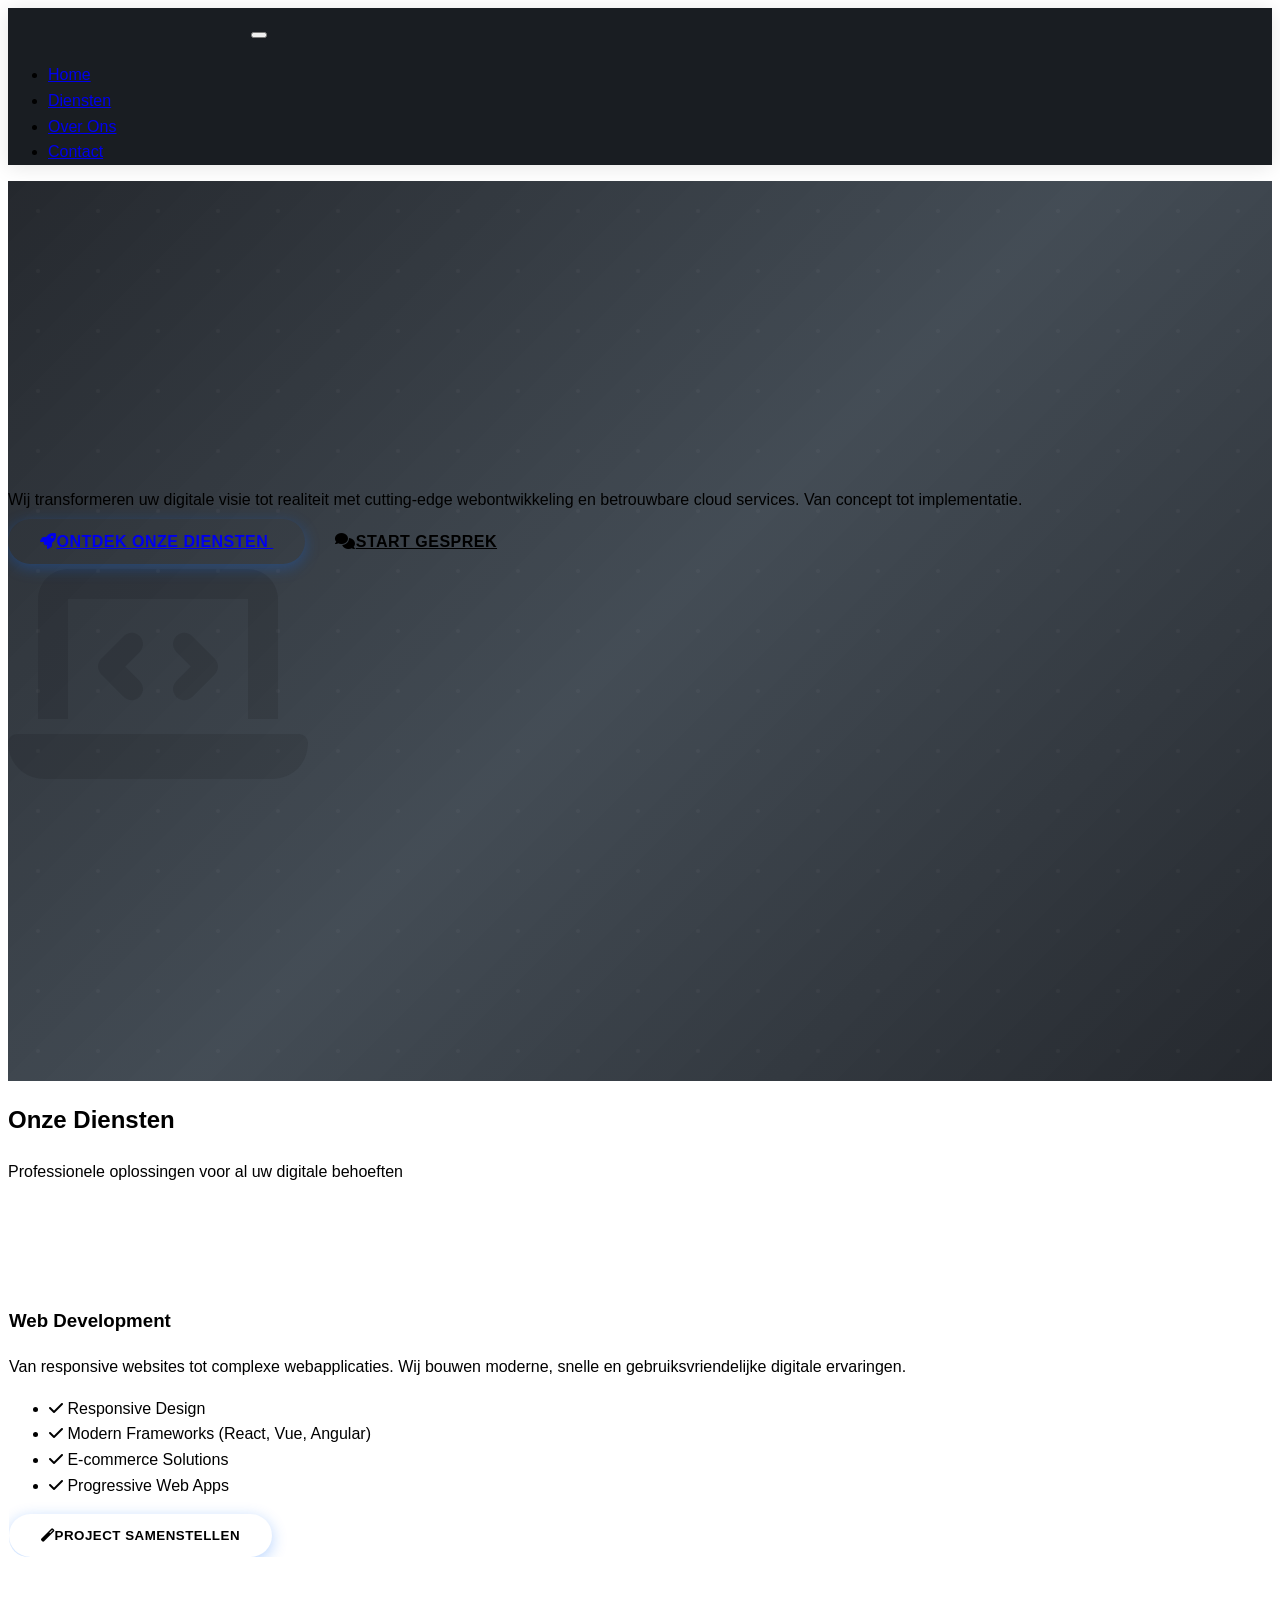
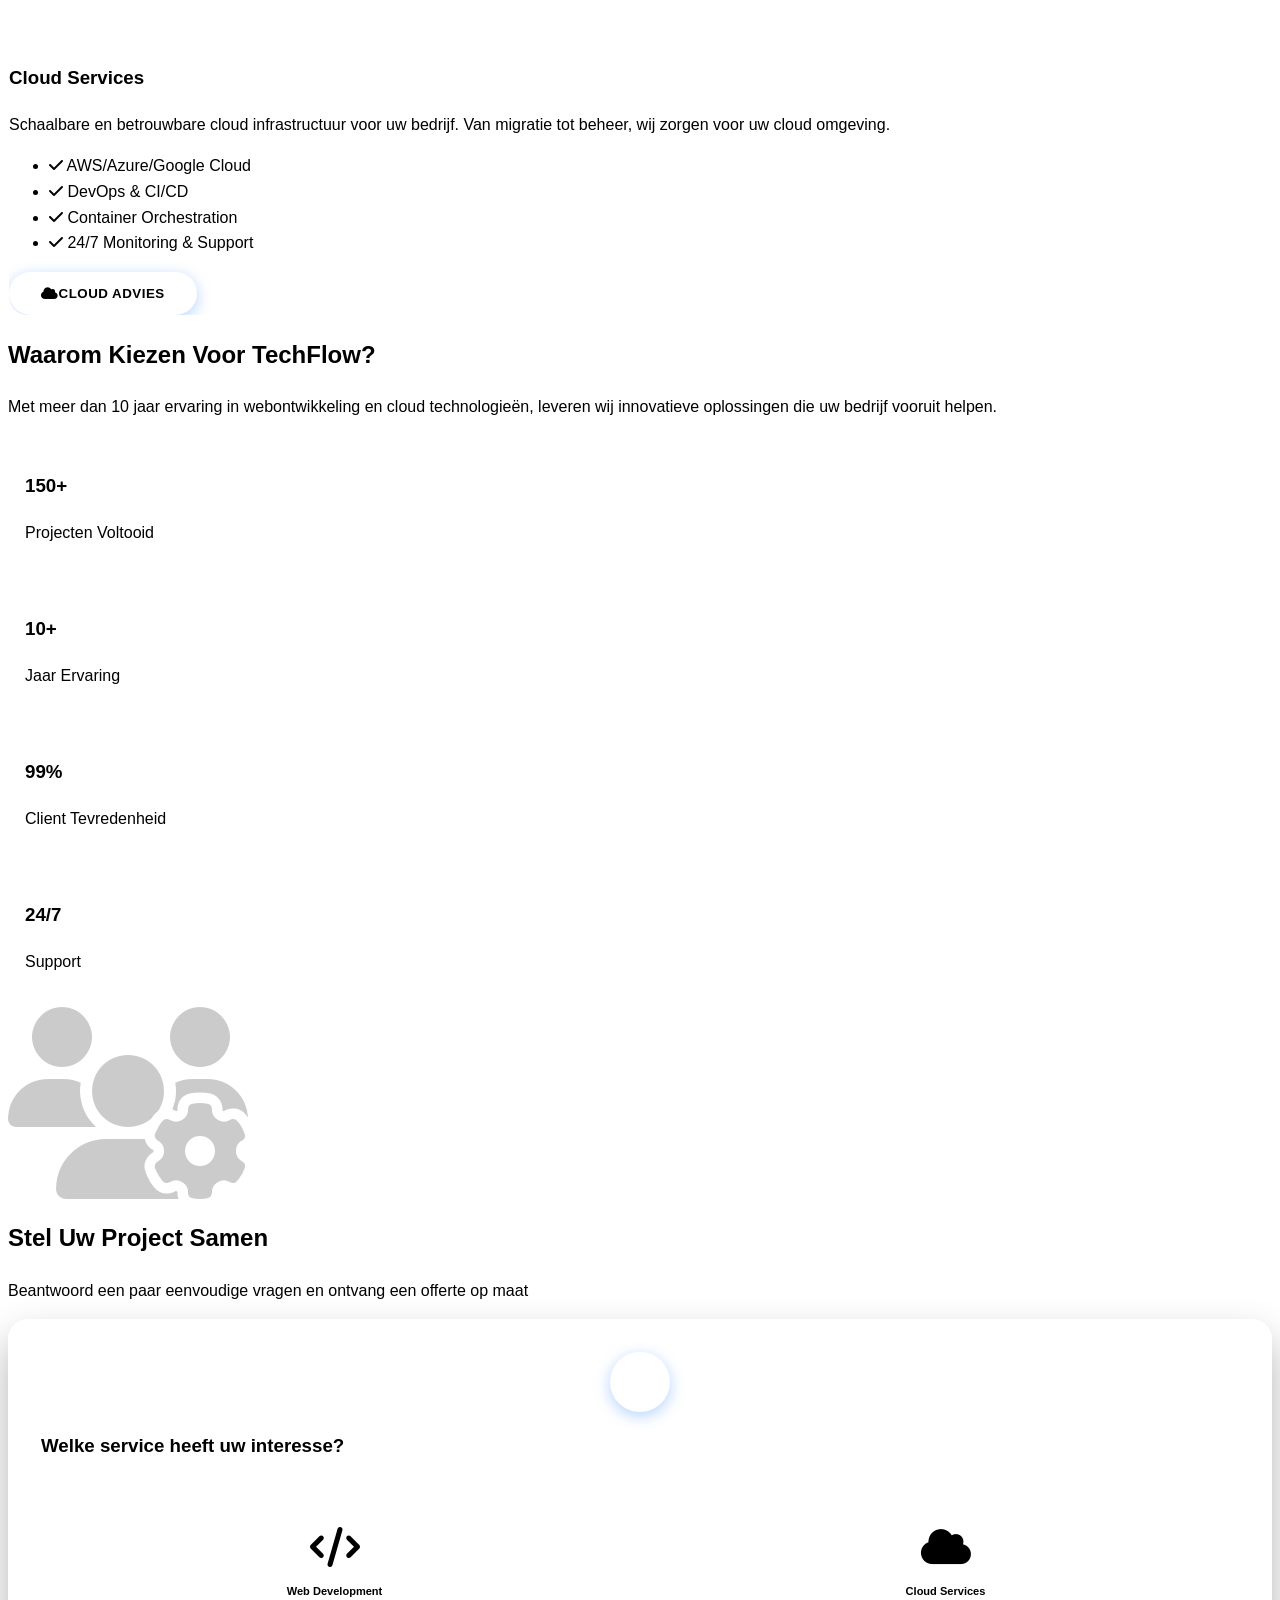
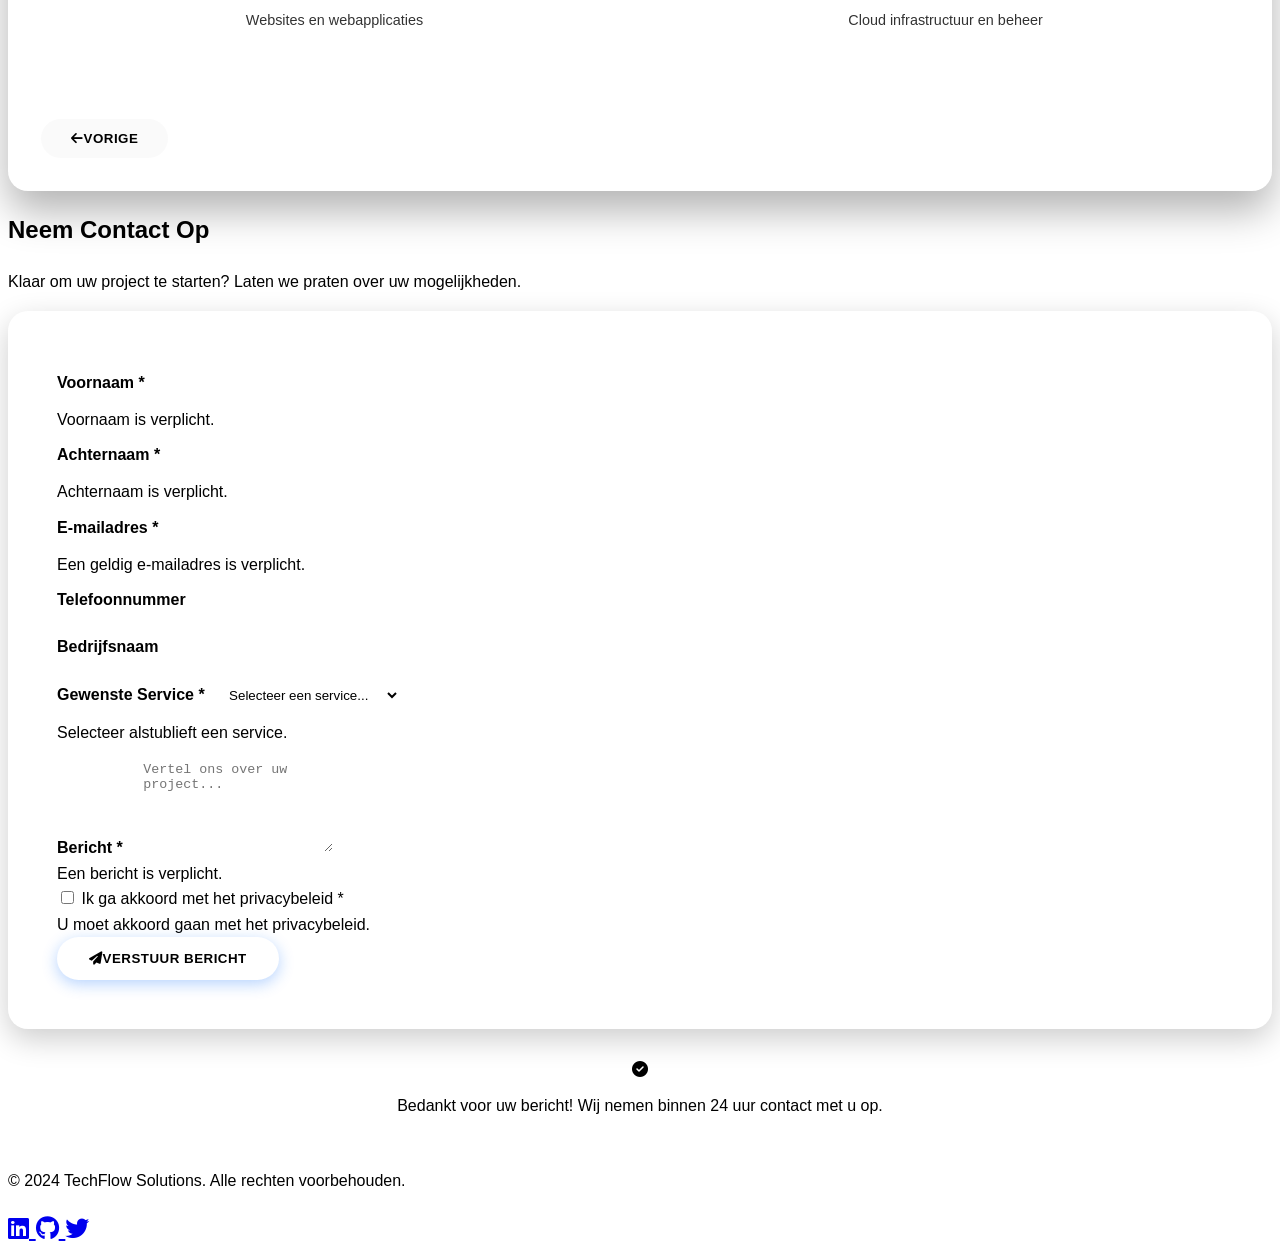
==== index.html @ e16f9f84 "Update project builder to use native tooltips and adjust layout Replace custom JavaScript tooltips w" ====
<!DOCTYPE html>
<html lang="nl" data-bs-theme="dark">
<head>
    <meta charset="UTF-8">
    <meta name="viewport" content="width=device-width, initial-scale=1.0">
    <title>TechFlow Solutions - Web Development & Cloud Services</title>
    
    <!-- Bootstrap CSS with Replit dark theme -->
    <link href="https://cdn.replit.com/agent/bootstrap-agent-dark-theme.min.css" rel="stylesheet">
    
    <!-- Font Awesome for icons -->
    <link rel="stylesheet" href="https://cdnjs.cloudflare.com/ajax/libs/font-awesome/6.4.0/css/all.min.css">
    
    <!-- Custom CSS -->
    <link rel="stylesheet" href="style.css">
</head>
<body>
    <!-- Navigation Header -->
    <nav class="navbar navbar-expand-lg navbar-dark fixed-top">
        <div class="container">
            <a class="navbar-brand fw-bold" href="#home">
                <i class="fas fa-code me-2"></i>TechFlow Solutions
            </a>
            
            <!-- Mobile menu toggle -->
            <button class="navbar-toggler" type="button" data-bs-toggle="collapse" data-bs-target="#navbarNav">
                <span class="navbar-toggler-icon"></span>
            </button>
            
            <!-- Navigation menu -->
            <div class="collapse navbar-collapse" id="navbarNav">
                <ul class="navbar-nav ms-auto">
                    <li class="nav-item">
                        <a class="nav-link" href="#home">Home</a>
                    </li>
                    <li class="nav-item">
                        <a class="nav-link" href="#services">Diensten</a>
                    </li>
                    <li class="nav-item">
                        <a class="nav-link" href="#about">Over Ons</a>
                    </li>
                    <li class="nav-item">
                        <a class="nav-link" href="#contact">Contact</a>
                    </li>
                </ul>
            </div>
        </div>
    </nav>

    <!-- Hero Section -->
    <section id="home" class="hero-section">
        <div class="container">
            <div class="row align-items-center min-vh-100">
                <div class="col-lg-6">
                    <div class="hero-content">
                        <h1 class="display-4 fw-bold mb-4">
                            Moderne Web Development & Cloud Solutions
                        </h1>
                        <p class="lead mb-4">
                            Wij transformeren uw digitale visie tot realiteit met cutting-edge webontwikkeling 
                            en betrouwbare cloud services. Van concept tot implementatie.
                        </p>
                        <div class="d-flex flex-wrap gap-3">
                            <a href="#services" class="btn btn-primary btn-lg smooth-scroll">
                                <i class="fas fa-rocket me-2"></i>Ontdek Onze Diensten
                            </a>
                            <a href="#contact" class="btn btn-outline-secondary btn-lg smooth-scroll">
                                <i class="fas fa-comments me-2"></i>Start Gesprek
                            </a>
                        </div>
                    </div>
                </div>
                <div class="col-lg-6">
                    <div class="hero-graphic text-center">
                        <i class="fas fa-laptop-code hero-icon"></i>
                    </div>
                </div>
            </div>
        </div>
    </section>

    <!-- Services Section -->
    <section id="services" class="py-5">
        <div class="container">
            <div class="row">
                <div class="col-12 text-center mb-5">
                    <h2 class="display-5 fw-bold mb-3">Onze Diensten</h2>
                    <p class="lead text-muted">
                        Professionele oplossingen voor al uw digitale behoeften
                    </p>
                </div>
            </div>
            
            <div class="row g-4">
                <!-- Web Development Service -->
                <div class="col-lg-6">
                    <div class="service-card h-100">
                        <div class="card-body p-4">
                            <div class="service-icon mb-3">
                                <i class="fas fa-code"></i>
                            </div>
                            <h3 class="h4 mb-3">Web Development</h3>
                            <p class="text-muted mb-4">
                                Van responsive websites tot complexe webapplicaties. Wij bouwen moderne, 
                                snelle en gebruiksvriendelijke digitale ervaringen.
                            </p>
                            <ul class="list-unstyled mb-4">
                                <li class="mb-2">
                                    <i class="fas fa-check text-success me-2"></i>
                                    Responsive Design
                                </li>
                                <li class="mb-2">
                                    <i class="fas fa-check text-success me-2"></i>
                                    Modern Frameworks (React, Vue, Angular)
                                </li>
                                <li class="mb-2">
                                    <i class="fas fa-check text-success me-2"></i>
                                    E-commerce Solutions
                                </li>
                                <li class="mb-2">
                                    <i class="fas fa-check text-success me-2"></i>
                                    Progressive Web Apps
                                </li>
                            </ul>
                            <div class="text-center">
                                <button type="button" class="btn btn-primary" id="startProjectBuilder">
                                    <i class="fas fa-magic me-2"></i>Project Samenstellen
                                </button>
                            </div>
                        </div>
                    </div>
                </div>

                <!-- Cloud Services -->
                <div class="col-lg-6">
                    <div class="service-card h-100">
                        <div class="card-body p-4">
                            <div class="service-icon mb-3">
                                <i class="fas fa-cloud"></i>
                            </div>
                            <h3 class="h4 mb-3">Cloud Services</h3>
                            <p class="text-muted mb-4">
                                Schaalbare en betrouwbare cloud infrastructuur voor uw bedrijf. 
                                Van migratie tot beheer, wij zorgen voor uw cloud omgeving.
                            </p>
                            <ul class="list-unstyled mb-4">
                                <li class="mb-2">
                                    <i class="fas fa-check text-success me-2"></i>
                                    AWS/Azure/Google Cloud
                                </li>
                                <li class="mb-2">
                                    <i class="fas fa-check text-success me-2"></i>
                                    DevOps & CI/CD
                                </li>
                                <li class="mb-2">
                                    <i class="fas fa-check text-success me-2"></i>
                                    Container Orchestration
                                </li>
                                <li class="mb-2">
                                    <i class="fas fa-check text-success me-2"></i>
                                    24/7 Monitoring & Support
                                </li>
                            </ul>
                            <div class="text-center">
                                <button type="button" class="btn btn-primary" id="startCloudBuilder">
                                    <i class="fas fa-cloud me-2"></i>Cloud Advies
                                </button>
                            </div>
                        </div>
                    </div>
                </div>
            </div>
        </div>
    </section>

    <!-- About Section -->
    <section id="about" class="py-5 bg-dark">
        <div class="container">
            <div class="row align-items-center">
                <div class="col-lg-6">
                    <h2 class="display-6 fw-bold mb-4">Waarom Kiezen Voor TechFlow?</h2>
                    <p class="lead mb-4">
                        Met meer dan 10 jaar ervaring in webontwikkeling en cloud technologieën, 
                        leveren wij innovatieve oplossingen die uw bedrijf vooruit helpen.
                    </p>
                    <div class="row g-3">
                        <div class="col-6">
                            <div class="stat-item text-center">
                                <h3 class="display-6 fw-bold text-primary">150+</h3>
                                <p class="text-muted">Projecten Voltooid</p>
                            </div>
                        </div>
                        <div class="col-6">
                            <div class="stat-item text-center">
                                <h3 class="display-6 fw-bold text-primary">10+</h3>
                                <p class="text-muted">Jaar Ervaring</p>
                            </div>
                        </div>
                        <div class="col-6">
                            <div class="stat-item text-center">
                                <h3 class="display-6 fw-bold text-primary">99%</h3>
                                <p class="text-muted">Client Tevredenheid</p>
                            </div>
                        </div>
                        <div class="col-6">
                            <div class="stat-item text-center">
                                <h3 class="display-6 fw-bold text-primary">24/7</h3>
                                <p class="text-muted">Support</p>
                            </div>
                        </div>
                    </div>
                </div>
                <div class="col-lg-6">
                    <div class="about-graphic text-center">
                        <i class="fas fa-users-cog about-icon"></i>
                    </div>
                </div>
            </div>
        </div>
    </section>

    <!-- Project Builder Section -->
    <section id="project-builder" class="py-5 bg-dark">
        <div class="container">
            <div class="row">
                <div class="col-12 text-center mb-5">
                    <h2 class="display-5 fw-bold mb-3">Stel Uw Project Samen</h2>
                    <p class="lead text-muted">
                        Beantwoord een paar eenvoudige vragen en ontvang een offerte op maat
                    </p>
                </div>
            </div>
            
            <div class="row">
                <div class="col-lg-8 mx-auto">
                    <div id="projectBuilder" class="project-builder">
                        <!-- Step 0: Service Selection -->
                        <div class="builder-step active" id="step0">
                            <div class="step-header text-center mb-4">
                                <div class="step-number">1</div>
                                <h3 class="h4 mb-3">Welke service heeft uw interesse?</h3>
                            </div>
                            <div class="options-grid">
                                <button type="button" class="option-card" data-next="step1-webdev" data-value="web-development">
                                    <i class="fas fa-code"></i>
                                    <h5>Web Development</h5>
                                    <p>Websites en webapplicaties</p>
                                </button>
                                <button type="button" class="option-card" data-next="step1-cloud" data-value="cloud-services">
                                    <i class="fas fa-cloud"></i>
                                    <h5>Cloud Services</h5>
                                    <p>Cloud infrastructuur en beheer</p>
                                </button>
                            </div>
                        </div>

                        <!-- Step 1: Web Dev - Package Type -->
                        <div class="builder-step" id="step1-webdev">
                            <div class="step-header text-center mb-4">
                                <div class="step-number">2</div>
                                <h3 class="h4 mb-3">Wil je een compleet pakket of alleen losse diensten?</h3>
                            </div>
                            <div class="options-grid">
                                <button type="button" class="option-card" data-next="step2a-webdev" data-value="complete-package">
                                    <i class="fas fa-box-open"></i>
                                    <h5>Compleet pakket</h5>
                                    <p>Alles uit één hand</p>
                                </button>
                                <button type="button" class="option-card" data-next="step2b-webdev" data-value="individual-services">
                                    <i class="fas fa-puzzle-piece"></i>
                                    <h5>Losse diensten</h5>
                                    <p>Alleen specifieke onderdelen</p>
                                </button>
                            </div>
                        </div>

                        <!-- Step 1: Cloud - Current Environment -->
                        <div class="builder-step" id="step1-cloud">
                            <div class="step-header text-center mb-4">
                                <div class="step-number">2</div>
                                <h3 class="h4 mb-3">Gebruikt uw bedrijf momenteel al een cloudomgeving?</h3>
                            </div>
                            <div class="options-grid">
                                <button type="button" class="option-card" data-next="step2a-cloud" data-value="cloud-yes">
                                    <i class="fas fa-check-circle"></i>
                                    <h5>Ja</h5>
                                    <p>We gebruiken al cloud services</p>
                                </button>
                                <button type="button" class="option-card" data-next="step2b-cloud" data-value="cloud-no">
                                    <i class="fas fa-times-circle"></i>
                                    <h5>Nee</h5>
                                    <p>We gebruiken nog geen cloud</p>
                                </button>
                            </div>
                        </div>

                        <!-- Step 2a: Web Dev - Complete Package -->
                        <div class="builder-step" id="step2a-webdev">
                            <div class="step-header text-center mb-4">
                                <div class="step-number">3</div>
                                <h3 class="h4 mb-3">Heb je al een domeinnaam en hosting?</h3>
                            </div>
                            <div class="options-grid">
                                <button type="button" class="option-card" data-next="step4-webdev" data-value="domain-hosting-yes">
                                    <i class="fas fa-check-circle"></i>
                                    <h5>Ja, heb ik al</h5>
                                    <p>Alleen design nodig</p>
                                </button>
                                <button type="button" class="option-card" data-next="step4-webdev" data-value="domain-hosting-no">
                                    <i class="fas fa-tools"></i>
                                    <h5>Nee, regel alles</h5>
                                    <p>Wij regelen alles voor je</p>
                                </button>
                            </div>
                        </div>

                        <!-- Step 2a: Cloud - Current Provider -->
                        <div class="builder-step" id="step2a-cloud">
                            <div class="step-header text-center mb-4">
                                <div class="step-number">3</div>
                                <h3 class="h4 mb-3">Welke provider gebruikt u momenteel?</h3>
                            </div>
                            <div class="options-grid">
                                <button type="button" class="option-card" data-next="step3a-cloud" data-value="aws">
                                    <i class="fab fa-aws"></i>
                                    <h5>AWS</h5>
                                    <p>Amazon Web Services</p>
                                </button>
                                <button type="button" class="option-card" data-next="step3a-cloud" data-value="azure">
                                    <i class="fab fa-microsoft"></i>
                                    <h5>Azure</h5>
                                    <p>Microsoft Azure</p>
                                </button>
                                <button type="button" class="option-card" data-next="step3a-cloud" data-value="gcp">
                                    <i class="fab fa-google"></i>
                                    <h5>Google Cloud</h5>
                                    <p>Google Cloud Platform</p>
                                </button>
                                <button type="button" class="option-card" data-next="step3a-cloud" data-value="other-provider">
                                    <i class="fas fa-question-circle"></i>
                                    <h5>Anders / Onbekend</h5>
                                    <p>Andere provider of onzeker</p>
                                </button>
                            </div>
                        </div>

                        <!-- Step 2b: Cloud - Migration Plans -->
                        <div class="builder-step" id="step2b-cloud">
                            <div class="step-header text-center mb-4">
                                <div class="step-number">3</div>
                                <h3 class="h4 mb-3">Bent u van plan binnenkort over te stappen naar de cloud?</h3>
                            </div>
                            <div class="options-grid">
                                <button type="button" class="option-card" data-next="step3b-cloud" data-value="migration-3months">
                                    <i class="fas fa-rocket"></i>
                                    <h5>Ja, binnen 3 maanden</h5>
                                    <p>We willen snel starten</p>
                                </button>
                                <button type="button" class="option-card" data-next="step3b-cloud" data-value="migration-6months">
                                    <i class="fas fa-calendar-alt"></i>
                                    <h5>Ja, binnen 6 maanden</h5>
                                    <p>We plannen voor dit jaar</p>
                                </button>
                                <button type="button" class="option-card" data-next="step3b-cloud" data-value="migration-exploring">
                                    <i class="fas fa-search"></i>
                                    <h5>We oriënteren nog</h5>
                                    <p>We zijn aan het onderzoeken</p>
                                </button>
                                <button type="button" class="option-card" data-next="step5-cloud" data-value="migration-no">
                                    <i class="fas fa-pause-circle"></i>
                                    <h5>Nee, voorlopig niet</h5>
                                    <p>Geen concrete plannen</p>
                                </button>
                            </div>
                        </div>

                        <!-- Step 2b: Web Dev - Individual Services -->
                        <div class="builder-step" id="step2b-webdev">
                            <div class="step-header text-center mb-4">
                                <div class="step-number">3</div>
                                <h3 class="h4 mb-3">Welke diensten heb je nodig?</h3>
                                <p class="text-muted">Meerdere opties mogelijk</p>
                            </div>
                            <div class="options-grid multi-select">
                                <button type="button" class="option-card multi" data-value="webdesign">
                                    <i class="fas fa-palette"></i>
                                    <h5>Webdesign</h5>
                                </button>
                                <button type="button" class="option-card multi" data-value="hosting">
                                    <i class="fas fa-server"></i>
                                    <h5>Hosting</h5>
                                </button>
                                <button type="button" class="option-card multi" data-value="domain">
                                    <i class="fas fa-globe"></i>
                                    <h5>Domeinregistratie</h5>
                                </button>
                            </div>
                            <div class="text-center mt-4">
                                <button type="button" class="btn btn-primary" id="continueStep2b-webdev" disabled>
                                    Doorgaan <i class="fas fa-arrow-right ms-2"></i>
                                </button>
                            </div>
                        </div>

                        <!-- Step 3a: Cloud - Current Challenges -->
                        <div class="builder-step" id="step3a-cloud">
                            <div class="step-header text-center mb-4">
                                <div class="step-number">4</div>
                                <h3 class="h4 mb-3">Wat is de grootste uitdaging die u ervaart?</h3>
                            </div>
                            <div class="options-grid multi-select">
                                <button type="button" class="option-card multi" data-value="cost-management">
                                    <i class="fas fa-euro-sign"></i>
                                    <h5>Kostenbeheersing</h5>
                                </button>
                                <button type="button" class="option-card multi" data-value="security">
                                    <i class="fas fa-shield-alt"></i>
                                    <h5>Beveiliging</h5>
                                </button>
                                <button type="button" class="option-card multi" data-value="monitoring">
                                    <i class="fas fa-chart-line"></i>
                                    <h5>Monitoring</h5>
                                </button>
                                <button type="button" class="option-card multi" data-value="scalability">
                                    <i class="fas fa-expand-arrows-alt"></i>
                                    <h5>Schaalbaarheid</h5>
                                </button>
                                <button type="button" class="option-card multi" data-value="devops">
                                    <i class="fas fa-cogs"></i>
                                    <h5>CI/CD of DevOps automatisering</h5>
                                </button>
                                <button type="button" class="option-card multi" data-value="containers">
                                    <i class="fab fa-docker"></i>
                                    <h5>Containerbeheer (Docker/Kubernetes)</h5>
                                </button>
                                <button type="button" class="option-card multi" data-value="other-challenge">
                                    <i class="fas fa-question"></i>
                                    <h5>Anders</h5>
                                </button>
                            </div>
                            <div class="text-center mt-4">
                                <button type="button" class="btn btn-primary" id="continueStep3a-cloud">
                                    Doorgaan <i class="fas fa-arrow-right ms-2"></i>
                                </button>
                            </div>
                        </div>

                        <!-- Step 3b: Cloud - Migration Goals -->
                        <div class="builder-step" id="step3b-cloud">
                            <div class="step-header text-center mb-4">
                                <div class="step-number">4</div>
                                <h3 class="h4 mb-3">Wat wilt u in de cloud onderbrengen?</h3>
                                <p class="text-muted">Meerdere opties mogelijk</p>
                            </div>
                            <div class="options-grid multi-select">
                                <button type="button" class="option-card multi" data-value="website-app">
                                    <i class="fas fa-globe"></i>
                                    <h5>Website / applicatie</h5>
                                </button>
                                <button type="button" class="option-card multi" data-value="backend-api">
                                    <i class="fas fa-server"></i>
                                    <h5>Backend / API</h5>
                                </button>
                                <button type="button" class="option-card multi" data-value="data-storage">
                                    <i class="fas fa-database"></i>
                                    <h5>Data & opslag</h5>
                                </button>
                                <button type="button" class="option-card multi" data-value="cicd-pipelines">
                                    <i class="fas fa-code-branch"></i>
                                    <h5>CI/CD pipelines</h5>
                                </button>
                                <button type="button" class="option-card multi" data-value="full-infrastructure">
                                    <i class="fas fa-building"></i>
                                    <h5>Alles (volledige infrastructuur)</h5>
                                </button>
                            </div>
                            <div class="text-center mt-4">
                                <button type="button" class="btn btn-primary" id="continueStep3b-cloud">
                                    Doorgaan <i class="fas fa-arrow-right ms-2"></i>
                                </button>
                            </div>
                        </div>

                        <!-- Step 4: Web Dev - Extra Modules -->
                        <div class="builder-step" id="step4-webdev">
                            <div class="step-header text-center mb-4">
                                <div class="step-number">4</div>
                                <h3 class="h4 mb-3">Wil je extra modules toevoegen?</h3>
                                <p class="text-muted">Meerdere keuzes mogelijk</p>
                            </div>
                            <div class="options-grid multi-select">
                                <button type="button" class="option-card multi" data-value="seo" title="Verbeter uw vindbaar­heid in Google en andere zoek­machines. Meer bezoekers = meer potentiële klanten voor uw bedrijf.">
                                    <i class="fas fa-search"></i>
                                    <h5>SEO-optimalisatie</h5>
                                </button>
                                <button type="button" class="option-card multi" data-value="maintenance" title="Houd uw website veilig en up-to-date. Voorkomt problemen en zorgt dat alles blijft werken zonder zorgen voor u.">
                                    <i class="fas fa-wrench"></i>
                                    <h5>Onderhoud & updates</h5>
                                </button>
                                <button type="button" class="option-card multi" data-value="webshop" title="Start met online verkopen! Een complete webshop met betaal­mogelijkheden, voorraad­beheer en order­verwerking.">
                                    <i class="fas fa-shopping-cart"></i>
                                    <h5>Webshop</h5>
                                </button>
                                <button type="button" class="option-card multi" data-value="cms-training" title="Leer zelf uw website beheren. Teksten wijzigen, foto's toevoegen en pagina's updaten zonder technische kennis.">
                                    <i class="fas fa-graduation-cap"></i>
                                    <h5>CMS-training</h5>
                                </button>
                                <button type="button" class="option-card multi" data-value="branding" title="Professionele uitstraling met een uniek logo en consistente huisstijl. Maakt uw bedrijf herkenbaar en betrouwbaar.">
                                    <i class="fas fa-paint-brush"></i>
                                    <h5>Branding / logo / huisstijl</h5>
                                </button>
                                <button type="button" class="option-card multi" data-value="none" data-tooltip="Alleen de basis­website zonder extra functionaliteiten. Altijd later uit te breiden.">
                                    <i class="fas fa-times"></i>
                                    <h5>Geen extra modules</h5>
                                </button>
                            </div>
                            <div class="text-center mt-4">
                                <button type="button" class="btn btn-primary" id="continueStep4-webdev">
                                    Doorgaan <i class="fas fa-arrow-right ms-2"></i>
                                </button>
                            </div>
                        </div>

                        <!-- Step 5: Cloud - Technologies -->
                        <div class="builder-step" id="step5-cloud">
                            <div class="step-header text-center mb-4">
                                <div class="step-number">5</div>
                                <h3 class="h4 mb-3">Welke cloudtechnologieën zijn voor u relevant?</h3>
                                <p class="text-muted">Meerdere keuzes mogelijk</p>
                            </div>
                            <div class="options-grid multi-select">
                                <button type="button" class="option-card multi" data-value="devops-cicd">
                                    <i class="fas fa-cogs"></i>
                                    <h5>DevOps & CI/CD</h5>
                                </button>
                                <button type="button" class="option-card multi" data-value="container-orchestration">
                                    <i class="fab fa-docker"></i>
                                    <h5>Container orchestration (Docker/Kubernetes)</h5>
                                </button>
                                <button type="button" class="option-card multi" data-value="monitoring-support">
                                    <i class="fas fa-headset"></i>
                                    <h5>24/7 monitoring & support</h5>
                                </button>
                                <button type="button" class="option-card multi" data-value="infrastructure-code">
                                    <i class="fas fa-code"></i>
                                    <h5>Infrastructure-as-Code</h5>
                                </button>
                                <button type="button" class="option-card multi" data-value="load-balancing">
                                    <i class="fas fa-balance-scale"></i>
                                    <h5>Load balancing & scaling</h5>
                                </button>
                                <button type="button" class="option-card multi" data-value="identity-access">
                                    <i class="fas fa-key"></i>
                                    <h5>Identity & Access Management</h5>
                                </button>
                                <button type="button" class="option-card multi" data-value="other-tech">
                                    <i class="fas fa-plus"></i>
                                    <h5>Anders</h5>
                                </button>
                            </div>
                            <div class="text-center mt-4">
                                <button type="button" class="btn btn-primary" id="continueStep5-cloud">
                                    Doorgaan <i class="fas fa-arrow-right ms-2"></i>
                                </button>
                            </div>
                        </div>

                        <!-- Step 5: Web Dev Summary -->
                        <div class="builder-step" id="step5-webdev">
                            <div class="step-header text-center mb-4">
                                <div class="step-number">5</div>
                                <h3 class="h4 mb-3">Samenvatting van uw keuzes</h3>
                            </div>
                            <div class="summary-card">
                                <div id="summaryContent-webdev">
                                    <!-- Summary will be generated here -->
                                </div>
                                <hr>
                                <div class="text-center">
                                    <p class="lead mb-4">Ik stel nu een offerte op maat voor je op. Wil je doorgaan met het project?</p>
                                    <div class="d-flex gap-3 justify-content-center">
                                        <button type="button" class="btn btn-success btn-lg" id="startProject-webdev">
                                            <i class="fas fa-rocket me-2"></i>Project starten!
                                        </button>
                                        <button type="button" class="btn btn-outline-secondary btn-lg" id="saveForLater-webdev">
                                            <i class="fas fa-bookmark me-2"></i>Bewaren voor later
                                        </button>
                                    </div>
                                </div>
                            </div>
                        </div>

                        <!-- Step 6: Cloud Summary -->
                        <div class="builder-step" id="step6-cloud">
                            <div class="step-header text-center mb-4">
                                <div class="step-number">6</div>
                                <h3 class="h4 mb-3">Samenvatting van uw behoeften</h3>
                            </div>
                            <div class="summary-card">
                                <div id="summaryContent-cloud">
                                    <!-- Summary will be generated here -->
                                </div>
                                <hr>
                                <div class="text-center">
                                    <p class="lead mb-4">Wilt u een vrijblijvend advies of offerte ontvangen op basis van uw antwoorden?</p>
                                    <div class="d-flex gap-3 justify-content-center">
                                        <button type="button" class="btn btn-success btn-lg" id="startProject-cloud">
                                            <i class="fas fa-handshake me-2"></i>Ja, contactmoment inplannen
                                        </button>
                                        <button type="button" class="btn btn-outline-secondary btn-lg" id="saveForLater-cloud">
                                            <i class="fas fa-bookmark me-2"></i>Informatie bewaren
                                        </button>
                                    </div>
                                </div>
                            </div>
                        </div>

                        <!-- Step 5: Summary (old, keeping for compatibility) -->
                        <div class="builder-step" id="step5">
                            <div class="step-header text-center mb-4">
                                <div class="step-number">5</div>
                                <h3 class="h4 mb-3">Samenvatting van uw keuzes</h3>
                            </div>
                            <div class="summary-card">
                                <div id="summaryContent">
                                    <!-- Summary will be generated here -->
                                </div>
                                <hr>
                                <div class="text-center">
                                    <p class="lead mb-4">Ik stel nu een offerte op maat voor je op. Wil je doorgaan met het project?</p>
                                    <div class="d-flex gap-3 justify-content-center">
                                        <button type="button" class="btn btn-success btn-lg" id="startProject">
                                            <i class="fas fa-rocket me-2"></i>Project starten!
                                        </button>
                                        <button type="button" class="btn btn-outline-secondary btn-lg" id="saveForLater">
                                            <i class="fas fa-bookmark me-2"></i>Bewaren voor later
                                        </button>
                                    </div>
                                </div>
                            </div>
                        </div>

                        <!-- Final Step: Result -->
                        <div class="builder-step" id="finalStep">
                            <div class="text-center">
                                <div id="finalMessage">
                                    <!-- Final message will be shown here -->
                                </div>
                                <button type="button" class="btn btn-primary mt-4" id="restartBuilder">
                                    <i class="fas fa-redo me-2"></i>Nieuwe samenstelling maken
                                </button>
                            </div>
                        </div>

                        <!-- Navigation -->
                        <div class="builder-navigation text-center mt-4">
                            <button type="button" class="btn btn-outline-secondary" id="prevStep" disabled>
                                <i class="fas fa-arrow-left me-2"></i>Vorige
                            </button>
                        </div>
                    </div>
                </div>
            </div>
        </div>
    </section>

    <!-- Contact Section -->
    <section id="contact" class="py-5">
        <div class="container">
            <div class="row">
                <div class="col-12 text-center mb-5">
                    <h2 class="display-5 fw-bold mb-3">Neem Contact Op</h2>
                    <p class="lead text-muted">
                        Klaar om uw project te starten? Laten we praten over uw mogelijkheden.
                    </p>
                </div>
            </div>
            
            <div class="row">
                <div class="col-lg-8 mx-auto">
                    <form id="contactForm" class="contact-form">
                        <div class="row g-3">
                            <div class="col-md-6">
                                <label for="firstName" class="form-label">Voornaam *</label>
                                <input type="text" class="form-control" id="firstName" required>
                                <div class="invalid-feedback">
                                    Voornaam is verplicht.
                                </div>
                            </div>
                            <div class="col-md-6">
                                <label for="lastName" class="form-label">Achternaam *</label>
                                <input type="text" class="form-control" id="lastName" required>
                                <div class="invalid-feedback">
                                    Achternaam is verplicht.
                                </div>
                            </div>
                            <div class="col-md-6">
                                <label for="email" class="form-label">E-mailadres *</label>
                                <input type="email" class="form-control" id="email" required>
                                <div class="invalid-feedback">
                                    Een geldig e-mailadres is verplicht.
                                </div>
                            </div>
                            <div class="col-md-6">
                                <label for="phone" class="form-label">Telefoonnummer</label>
                                <input type="tel" class="form-control" id="phone">
                            </div>
                            <div class="col-12">
                                <label for="company" class="form-label">Bedrijfsnaam</label>
                                <input type="text" class="form-control" id="company">
                            </div>
                            <div class="col-12">
                                <label for="service" class="form-label">Gewenste Service *</label>
                                <select class="form-select" id="service" required>
                                    <option value="">Selecteer een service...</option>
                                    <option value="web-development">Web Development</option>
                                    <option value="cloud-services">Cloud Services</option>
                                    <option value="consultation">Consultatie</option>
                                    <option value="other">Anders</option>
                                </select>
                                <div class="invalid-feedback">
                                    Selecteer alstublieft een service.
                                </div>
                            </div>
                            <div class="col-12">
                                <label for="message" class="form-label">Bericht *</label>
                                <textarea class="form-control" id="message" rows="5" 
                                         placeholder="Vertel ons over uw project..." required></textarea>
                                <div class="invalid-feedback">
                                    Een bericht is verplicht.
                                </div>
                            </div>
                            <div class="col-12">
                                <div class="form-check">
                                    <input class="form-check-input" type="checkbox" id="privacy" required>
                                    <label class="form-check-label" for="privacy">
                                        Ik ga akkoord met het privacybeleid *
                                    </label>
                                    <div class="invalid-feedback">
                                        U moet akkoord gaan met het privacybeleid.
                                    </div>
                                </div>
                            </div>
                            <div class="col-12 text-center">
                                <button type="submit" class="btn btn-primary btn-lg">
                                    <i class="fas fa-paper-plane me-2"></i>Verstuur Bericht
                                </button>
                            </div>
                        </div>
                    </form>
                    
                    <!-- Success message (hidden by default) -->
                    <div id="successMessage" class="alert alert-success mt-4 d-none">
                        <i class="fas fa-check-circle me-2"></i>
                        Bedankt voor uw bericht! Wij nemen binnen 24 uur contact met u op.
                    </div>
                </div>
            </div>
        </div>
    </section>

    <!-- Footer -->
    <footer class="bg-dark py-4">
        <div class="container">
            <div class="row align-items-center">
                <div class="col-md-6">
                    <p class="mb-0 text-muted">
                        &copy; 2024 TechFlow Solutions. Alle rechten voorbehouden.
                    </p>
                </div>
                <div class="col-md-6 text-md-end">
                    <div class="social-links">
                        <a href="#" class="text-muted me-3">
                            <i class="fab fa-linkedin"></i>
                        </a>
                        <a href="#" class="text-muted me-3">
                            <i class="fab fa-github"></i>
                        </a>
                        <a href="#" class="text-muted">
                            <i class="fab fa-twitter"></i>
                        </a>
                    </div>
                </div>
            </div>
        </div>
    </footer>

    <!-- Bootstrap JS -->
    <script src="https://cdn.jsdelivr.net/npm/bootstrap@5.3.0/dist/js/bootstrap.bundle.min.js"></script>
    
    <!-- Custom JavaScript -->
    <script src="script.js"></script>
</body>
</html>
---- style.css ----
/* Custom CSS for TechFlow Solutions */

/* Global Styles */
:root {
    --primary-gradient: linear-gradient(135deg, var(--bs-primary) 0%, var(--bs-info) 100%);
    --hero-height: 100vh;
    --section-padding: 5rem 0;
}

body {
    font-family: 'Segoe UI', Tahoma, Geneva, Verdana, sans-serif;
    line-height: 1.6;
    scroll-behavior: smooth;
}

/* Navigation Styles */
.navbar {
    background: rgba(13, 17, 23, 0.95);
    backdrop-filter: blur(10px);
    transition: all 0.3s ease;
    box-shadow: 0 2px 20px rgba(0, 0, 0, 0.1);
}

.navbar.scrolled {
    background: rgba(13, 17, 23, 0.98);
    box-shadow: 0 2px 20px rgba(0, 0, 0, 0.2);
}

.navbar-brand {
    font-size: 1.5rem;
    background: var(--primary-gradient);
    -webkit-background-clip: text;
    -webkit-text-fill-color: transparent;
    background-clip: text;
}

.nav-link {
    font-weight: 500;
    transition: color 0.3s ease;
    position: relative;
}

.nav-link:hover {
    color: var(--bs-primary) !important;
}

.nav-link::after {
    content: '';
    position: absolute;
    bottom: -5px;
    left: 50%;
    width: 0;
    height: 2px;
    background: var(--primary-gradient);
    transition: all 0.3s ease;
    transform: translateX(-50%);
}

.nav-link:hover::after {
    width: 100%;
}

/* Hero Section */
.hero-section {
    min-height: var(--hero-height);
    display: flex;
    align-items: center;
    position: relative;
    background: linear-gradient(135deg, 
        rgba(13, 17, 23, 0.9) 0%, 
        rgba(21, 32, 43, 0.8) 50%, 
        rgba(13, 17, 23, 0.9) 100%);
    overflow: hidden;
}

.hero-section::before {
    content: '';
    position: absolute;
    top: 0;
    left: 0;
    right: 0;
    bottom: 0;
    background: url("data:image/svg+xml,%3Csvg width='60' height='60' viewBox='0 0 60 60' xmlns='http://www.w3.org/2000/svg'%3E%3Cg fill='none' fill-rule='evenodd'%3E%3Cg fill='%23ffffff' fill-opacity='0.03'%3E%3Ccircle cx='30' cy='30' r='2'/%3E%3C/g%3E%3C/g%3E%3C/svg%3E");
    animation: float 20s ease-in-out infinite;
}

@keyframes float {
    0%, 100% { transform: translateY(0px); }
    50% { transform: translateY(-20px); }
}

.hero-content {
    position: relative;
    z-index: 2;
}

.hero-content h1 {
    background: var(--primary-gradient);
    -webkit-background-clip: text;
    -webkit-text-fill-color: transparent;
    background-clip: text;
    animation: fadeInUp 1s ease-out;
}

.hero-content p {
    animation: fadeInUp 1s ease-out 0.2s both;
}

.hero-content .d-flex {
    animation: fadeInUp 1s ease-out 0.4s both;
}

.hero-icon {
    font-size: 15rem;
    color: var(--bs-primary);
    opacity: 0.1;
    animation: pulse 2s ease-in-out infinite;
}

@keyframes pulse {
    0%, 100% { transform: scale(1); opacity: 0.1; }
    50% { transform: scale(1.05); opacity: 0.15; }
}

@keyframes fadeInUp {
    from {
        opacity: 0;
        transform: translateY(30px);
    }
    to {
        opacity: 1;
        transform: translateY(0);
    }
}

/* Button Styles */
.btn {
    border-radius: 50px;
    padding: 12px 30px;
    font-weight: 600;
    text-transform: uppercase;
    letter-spacing: 0.5px;
    transition: all 0.3s ease;
    border: 2px solid transparent;
}

.btn-primary {
    background: var(--primary-gradient);
    border: 2px solid transparent;
    box-shadow: 0 4px 15px rgba(13, 110, 253, 0.3);
}

.btn-primary:hover {
    transform: translateY(-2px);
    box-shadow: 0 6px 20px rgba(13, 110, 253, 0.4);
}

.btn-outline-secondary {
    border: 2px solid var(--bs-secondary);
    color: var(--bs-secondary);
}

.btn-outline-secondary:hover {
    background: var(--bs-secondary);
    transform: translateY(-2px);
    box-shadow: 0 4px 15px rgba(108, 117, 125, 0.3);
}

/* Service Cards */
.service-card {
    background: var(--bs-dark);
    border: 1px solid rgba(255, 255, 255, 0.1);
    border-radius: 20px;
    transition: all 0.3s ease;
    overflow: hidden;
    position: relative;
}

.service-card::before {
    content: '';
    position: absolute;
    top: 0;
    left: -100%;
    width: 100%;
    height: 100%;
    background: linear-gradient(90deg, 
        transparent, 
        rgba(255, 255, 255, 0.05), 
        transparent);
    transition: left 0.5s ease;
}

.service-card:hover::before {
    left: 100%;
}

.service-card:hover {
    transform: translateY(-10px);
    border-color: var(--bs-primary);
    box-shadow: 0 20px 40px rgba(0, 0, 0, 0.3);
}

.service-icon {
    width: 80px;
    height: 80px;
    border-radius: 50%;
    background: var(--primary-gradient);
    display: flex;
    align-items: center;
    justify-content: center;
    margin-bottom: 1.5rem;
}

.service-icon i {
    font-size: 2rem;
    color: white;
}

/* About Section */
.about-icon {
    font-size: 12rem;
    color: var(--bs-primary);
    opacity: 0.2;
    animation: rotate 20s linear infinite;
}

@keyframes rotate {
    from { transform: rotate(0deg); }
    to { transform: rotate(360deg); }
}

.stat-item {
    padding: 1rem;
    border-radius: 15px;
    background: rgba(255, 255, 255, 0.02);
    border: 1px solid rgba(255, 255, 255, 0.05);
    transition: all 0.3s ease;
}

.stat-item:hover {
    background: rgba(255, 255, 255, 0.05);
    transform: translateY(-5px);
}

/* Contact Form */
.contact-form {
    background: var(--bs-dark);
    padding: 3rem;
    border-radius: 20px;
    border: 1px solid rgba(255, 255, 255, 0.1);
    box-shadow: 0 10px 30px rgba(0, 0, 0, 0.2);
}

.form-control, .form-select {
    background: rgba(255, 255, 255, 0.05);
    border: 1px solid rgba(255, 255, 255, 0.1);
    border-radius: 10px;
    padding: 15px;
    transition: all 0.3s ease;
}

.form-control:focus, .form-select:focus {
    background: rgba(255, 255, 255, 0.08);
    border-color: var(--bs-primary);
    box-shadow: 0 0 0 0.2rem rgba(13, 110, 253, 0.25);
}

.form-label {
    font-weight: 600;
    color: var(--bs-light);
    margin-bottom: 0.5rem;
}

/* Form Validation Styles */
.was-validated .form-control:valid,
.was-validated .form-select:valid {
    border-color: var(--bs-success);
}

.was-validated .form-control:invalid,
.was-validated .form-select:invalid {
    border-color: var(--bs-danger);
}

/* Footer */
footer {
    border-top: 1px solid rgba(255, 255, 255, 0.1);
}

.social-links a {
    font-size: 1.5rem;
    transition: all 0.3s ease;
}

.social-links a:hover {
    color: var(--bs-primary) !important;
    transform: translateY(-2px);
}

/* Smooth Scrolling */
.smooth-scroll {
    scroll-behavior: smooth;
}

/* Responsive Design */
@media (max-width: 768px) {
    .hero-icon {
        font-size: 8rem;
    }
    
    .about-icon {
        font-size: 8rem;
    }
    
    .contact-form {
        padding: 2rem;
    }
    
    .btn {
        padding: 10px 25px;
        font-size: 0.9rem;
    }
    
    .display-4 {
        font-size: 2.5rem;
    }
    
    .display-5 {
        font-size: 2rem;
    }
}

@media (max-width: 576px) {
    .hero-content h1 {
        font-size: 2rem;
    }
    
    .service-icon {
        width: 60px;
        height: 60px;
    }
    
    .service-icon i {
        font-size: 1.5rem;
    }
    
    .contact-form {
        padding: 1.5rem;
    }
}

/* Loading Animation */
.loading {
    position: relative;
    overflow: hidden;
}

.loading::after {
    content: '';
    position: absolute;
    top: 0;
    left: -100%;
    width: 100%;
    height: 100%;
    background: linear-gradient(90deg, 
        transparent, 
        rgba(255, 255, 255, 0.1), 
        transparent);
    animation: loading 1.5s infinite;
}

@keyframes loading {
    0% { left: -100%; }
    100% { left: 100%; }
}

/* Utility Classes */
.text-gradient {
    background: var(--primary-gradient);
    -webkit-background-clip: text;
    -webkit-text-fill-color: transparent;
    background-clip: text;
}

.shadow-custom {
    box-shadow: 0 10px 30px rgba(0, 0, 0, 0.2);
}

.border-gradient {
    border: 2px solid;
    border-image: var(--primary-gradient) 1;
}

/* Project Builder Styles */
.project-builder {
    background: var(--bs-dark);
    border-radius: 20px;
    padding: 2rem;
    border: 1px solid rgba(255, 255, 255, 0.1);
    box-shadow: 0 20px 40px rgba(0, 0, 0, 0.3);
}

.builder-step {
    display: none;
    opacity: 0;
    transform: translateY(20px);
    transition: all 0.5s ease;
}

.builder-step.active {
    display: block;
    opacity: 1;
    transform: translateY(0);
}

.step-header {
    margin-bottom: 2rem;
}

.step-number {
    width: 60px;
    height: 60px;
    border-radius: 50%;
    background: var(--primary-gradient);
    color: white;
    display: flex;
    align-items: center;
    justify-content: center;
    font-size: 1.5rem;
    font-weight: bold;
    margin: 0 auto 1rem;
    box-shadow: 0 4px 15px rgba(13, 110, 253, 0.3);
}

.options-grid {
    display: grid;
    grid-template-columns: repeat(auto-fit, minmax(250px, 1fr));
    gap: 1.5rem;
    margin-bottom: 2rem;
}

.options-grid.multi-select {
    grid-template-columns: repeat(auto-fit, minmax(200px, 1fr));
}

.option-card {
    background: rgba(255, 255, 255, 0.03);
    border: 2px solid rgba(255, 255, 255, 0.1);
    border-radius: 15px;
    padding: 2rem 1.5rem;
    text-align: center;
    transition: all 0.3s ease;
    cursor: pointer;
    position: relative;
    overflow: hidden;
}

.option-card:hover {
    border-color: var(--bs-primary);
    background: rgba(255, 255, 255, 0.05);
    transform: translateY(-5px);
    box-shadow: 0 10px 25px rgba(13, 110, 253, 0.2);
}

.option-card.active {
    border-color: var(--bs-primary);
    background: rgba(13, 110, 253, 0.1);
    box-shadow: 0 0 0 3px rgba(13, 110, 253, 0.2);
}

.option-card i {
    font-size: 2.5rem;
    color: var(--bs-primary);
    margin-bottom: 1rem;
    display: block;
}

.option-card h5 {
    color: var(--bs-light);
    margin-bottom: 0.5rem;
    font-weight: 600;
}

.option-card p {
    color: var(--bs-light);
    opacity: 0.8;
    margin-bottom: 0;
    font-size: 0.9rem;
}

.option-card.active::before {
    content: '\f00c';
    font-family: 'Font Awesome 6 Free';
    font-weight: 900;
    position: absolute;
    top: 10px;
    left: 15px;
    color: var(--bs-success);
    font-size: 1.2rem;
}

.summary-card {
    background: rgba(255, 255, 255, 0.03);
    border: 1px solid rgba(255, 255, 255, 0.1);
    border-radius: 15px;
    padding: 2rem;
}

.summary-items {
    max-height: 400px;
    overflow-y: auto;
}

.summary-item {
    display: flex;
    align-items: center;
    padding: 0.75rem 0;
    border-bottom: 1px solid rgba(255, 255, 255, 0.05);
    color: var(--bs-light);
}

.summary-item:last-child {
    border-bottom: none;
}

.summary-item i {
    margin-right: 1rem;
    width: 20px;
}

.builder-navigation {
    border-top: 1px solid rgba(255, 255, 255, 0.1);
    padding-top: 1.5rem;
    margin-top: 2rem;
}

/* Multi-select specific styles */
.multi-select .option-card {
    padding: 1.5rem 1rem;
}

.multi-select .option-card i {
    font-size: 2rem;
    margin-bottom: 0.5rem;
}

.multi-select .option-card h5 {
    font-size: 1rem;
    margin-bottom: 0;
}

/* Alert styling for final messages */
.alert {
    border-radius: 15px;
    border: none;
    padding: 2rem;
    text-align: center;
}

.alert i {
    display: block;
    margin-bottom: 1rem;
}

/* Responsive adjustments */
@media (max-width: 768px) {
    .project-builder {
        padding: 1.5rem;
    }
    
    .options-grid {
        grid-template-columns: 1fr;
    }
    
    .option-card {
        padding: 1.5rem 1rem;
    }
    
    .option-card i {
        font-size: 2rem;
    }
    
    .step-number {
        width: 50px;
        height: 50px;
        font-size: 1.25rem;
    }
}

@media (max-width: 576px) {
    .project-builder {
        padding: 1rem;
    }
    
    .option-card {
        padding: 1rem;
    }
    
    .summary-card {
        padding: 1.5rem;
    }
    
    .d-flex.gap-3 {
        flex-direction: column;
        gap: 1rem !important;
    }
    
    .btn-lg {
        width: 100%;
    }
}

/* Info icon styles removed - using hover tooltips instead */

/* Simple Tooltip Styles */
.simple-tooltip {
    position: fixed;
    background: var(--bs-dark);
    color: var(--bs-white);
    padding: 0.75rem 1rem;
    border-radius: 8px;
    font-size: 0.85rem;
    line-height: 1.4;
    white-space: normal;
    max-width: 280px;
    min-height: auto;
    width: max-content;
    z-index: 99999;
    box-shadow: 0 4px 12px rgba(0, 0, 0, 0.3);
    border: 1px solid var(--bs-gray-600);
    animation: tooltipFadeIn 0.2s ease-in-out;
    text-align: left;
    pointer-events: none;
    display: block;
}

.simple-tooltip::after {
    content: '';
    position: absolute;
    top: 100%;
    left: 50%;
    transform: translateX(-50%);
    border: 6px solid transparent;
    border-top-color: var(--bs-dark);
}

@keyframes tooltipFadeIn {
    from {
        opacity: 0;
        transform: translateX(-50%) translateY(5px);
    }
    to {
        opacity: 1;
        transform: translateX(-50%) translateY(0);
    }
}

/* Responsive tooltip positioning */
@media (max-width: 768px) {
    .option-card[data-tooltip]:hover::after {
        max-width: 260px;
        font-size: 0.8rem;
        padding: 0.6rem 0.8rem;
    }
}
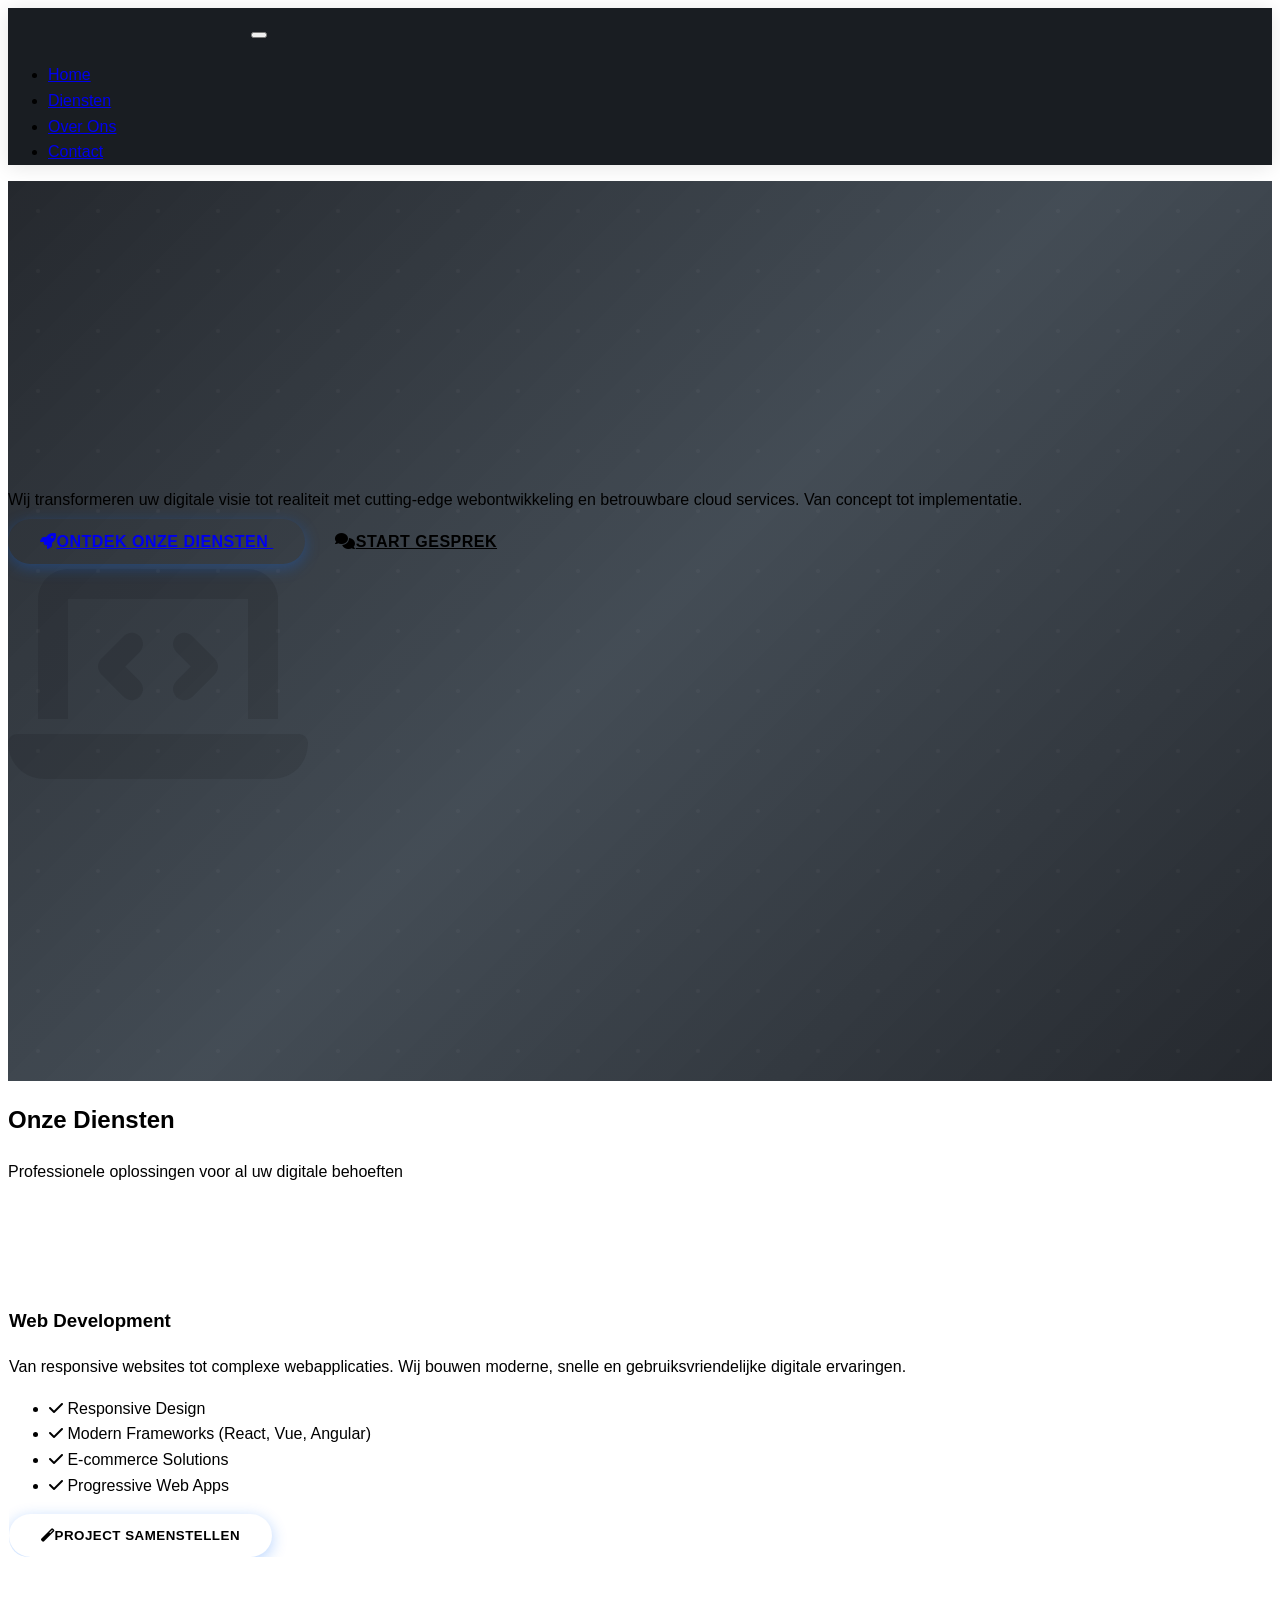
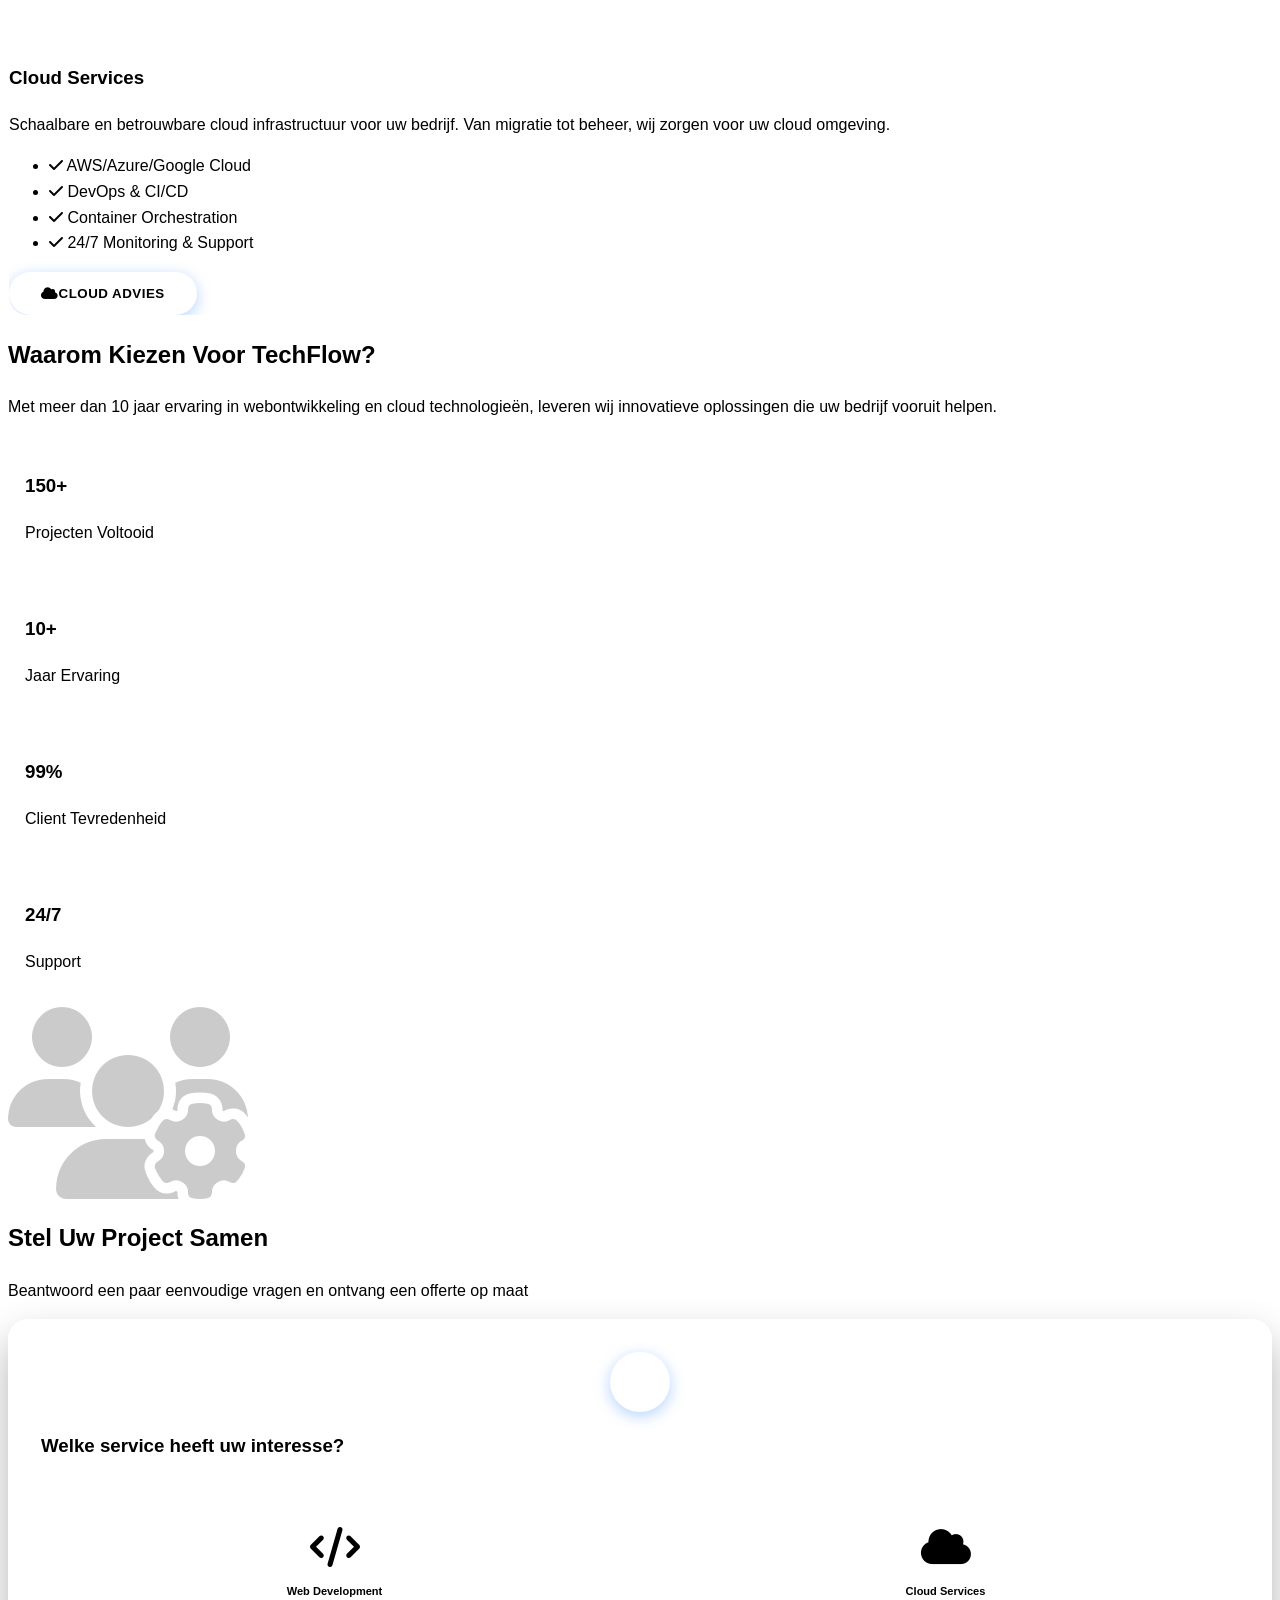
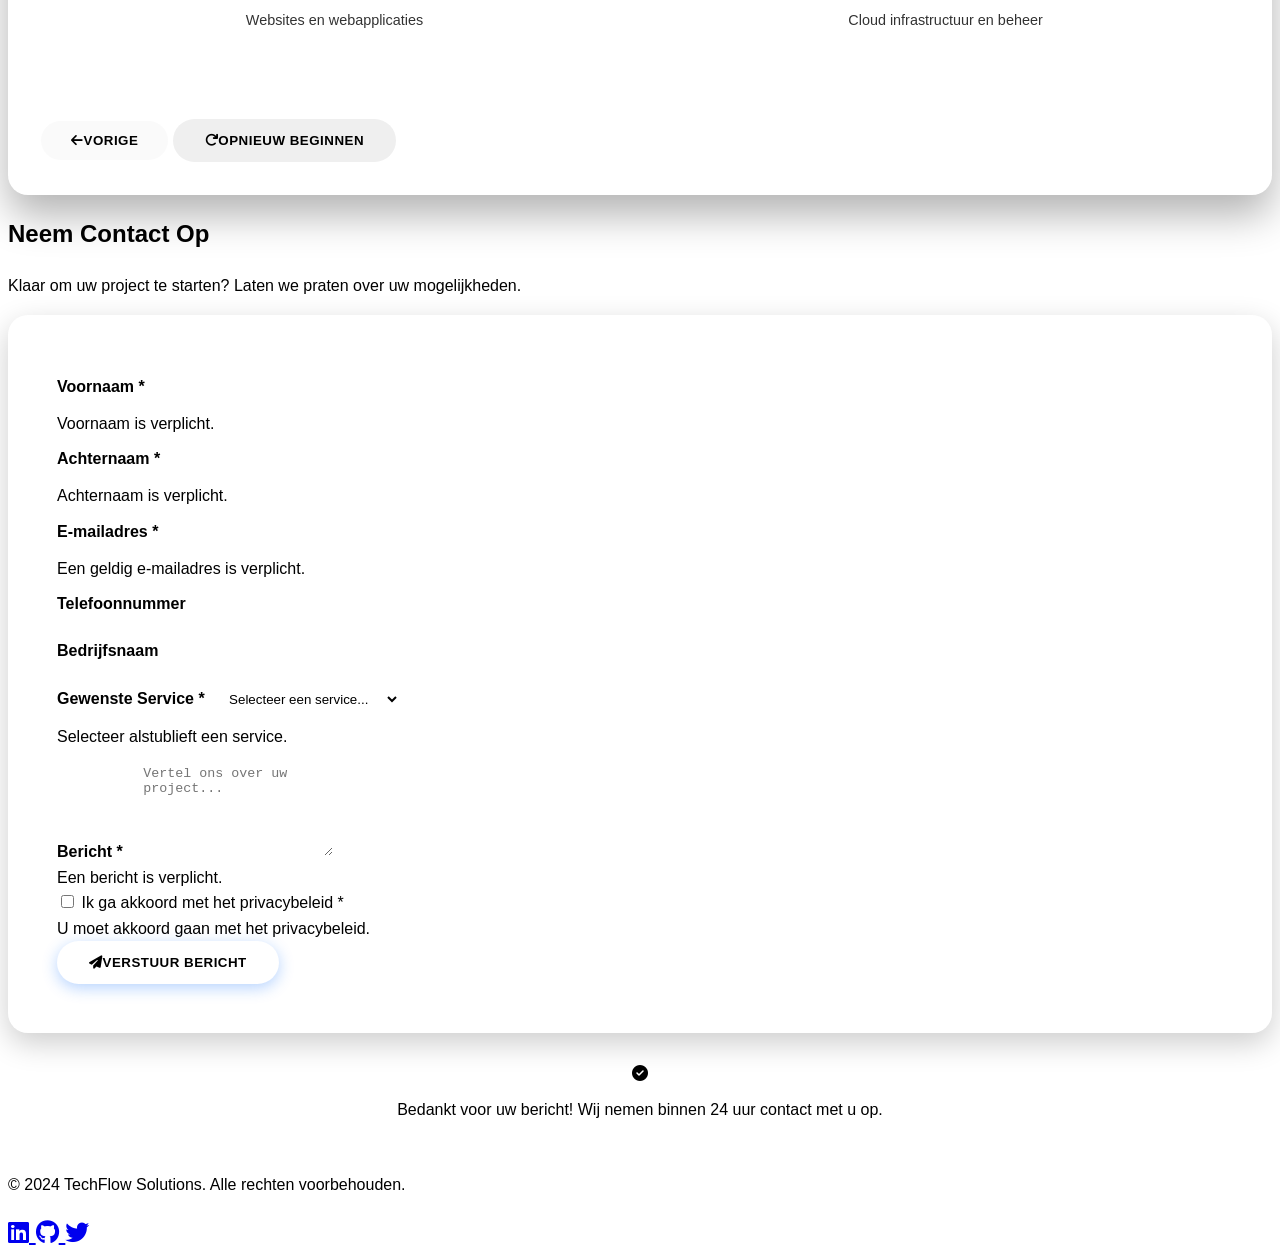
==== commit a5e38256: "Add functionality to restart the project builder and return to the initial service selection Add a "" ====
--- a/index.html
+++ b/index.html
@@ -490,22 +490,27 @@
                             </div>
                             <div class="options-grid multi-select">
                                 <button type="button" class="option-card multi" data-value="seo" title="Verbeter uw vindbaar­heid in Google en andere zoek­machines. Meer bezoekers = meer potentiële klanten voor uw bedrijf.">
+                                    <div class="info-icon">i</div>
                                     <i class="fas fa-search"></i>
                                     <h5>SEO-optimalisatie</h5>
                                 </button>
                                 <button type="button" class="option-card multi" data-value="maintenance" title="Houd uw website veilig en up-to-date. Voorkomt problemen en zorgt dat alles blijft werken zonder zorgen voor u.">
+                                    <div class="info-icon">i</div>
                                     <i class="fas fa-wrench"></i>
                                     <h5>Onderhoud & updates</h5>
                                 </button>
                                 <button type="button" class="option-card multi" data-value="webshop" title="Start met online verkopen! Een complete webshop met betaal­mogelijkheden, voorraad­beheer en order­verwerking.">
+                                    <div class="info-icon">i</div>
                                     <i class="fas fa-shopping-cart"></i>
                                     <h5>Webshop</h5>
                                 </button>
                                 <button type="button" class="option-card multi" data-value="cms-training" title="Leer zelf uw website beheren. Teksten wijzigen, foto's toevoegen en pagina's updaten zonder technische kennis.">
+                                    <div class="info-icon">i</div>
                                     <i class="fas fa-graduation-cap"></i>
                                     <h5>CMS-training</h5>
                                 </button>
                                 <button type="button" class="option-card multi" data-value="branding" title="Professionele uitstraling met een uniek logo en consistente huisstijl. Maakt uw bedrijf herkenbaar en betrouwbaar.">
+                                    <div class="info-icon">i</div>
                                     <i class="fas fa-paint-brush"></i>
                                     <h5>Branding / logo / huisstijl</h5>
                                 </button>
@@ -537,19 +542,23 @@
                                     <i class="fab fa-docker"></i>
                                     <h5>Container orchestration (Docker/Kubernetes)</h5>
                                 </button>
-                                <button type="button" class="option-card multi" data-value="monitoring-support">
+                                <button type="button" class="option-card multi" data-value="monitoring-support" title="24/7 controle van uw cloud services. Voorkomt downtime en waarschuwt direct bij problemen, zodat alles blijft draaien.">
+                                    <div class="info-icon">i</div>
                                     <i class="fas fa-headset"></i>
                                     <h5>24/7 monitoring & support</h5>
                                 </button>
-                                <button type="button" class="option-card multi" data-value="infrastructure-code">
+                                <button type="button" class="option-card multi" data-value="infrastructure-code" title="Automatische backup van al uw data. Geen zorgen over verlies van bestanden of databases - alles wordt veilig bewaard.">
+                                    <div class="info-icon">i</div>
                                     <i class="fas fa-code"></i>
                                     <h5>Infrastructure-as-Code</h5>
                                 </button>
-                                <button type="button" class="option-card multi" data-value="load-balancing">
+                                <button type="button" class="option-card multi" data-value="load-balancing" title="Uw systeem groeit mee met uw bedrijf. Meer bezoekers? Automatisch meer capaciteit. Minder drukte? Lagere kosten.">
+                                    <div class="info-icon">i</div>
                                     <i class="fas fa-balance-scale"></i>
                                     <h5>Load balancing & scaling</h5>
                                 </button>
-                                <button type="button" class="option-card multi" data-value="identity-access">
+                                <button type="button" class="option-card multi" data-value="identity-access" title="Bescherm uw bedrijf tegen cyberaanvallen. SSL-certificaten, firewalls en beveiligingsscans houden hackers buiten.">
+                                    <div class="info-icon">i</div>
                                     <i class="fas fa-key"></i>
                                     <h5>Identity & Access Management</h5>
                                 </button>
@@ -654,8 +663,11 @@
 
                         <!-- Navigation -->
                         <div class="builder-navigation text-center mt-4">
-                            <button type="button" class="btn btn-outline-secondary" id="prevStep" disabled>
+                            <button type="button" class="btn btn-outline-secondary me-2" id="prevStep" disabled>
                                 <i class="fas fa-arrow-left me-2"></i>Vorige
+                            </button>
+                            <button type="button" class="btn btn-outline-primary" id="restartBuilder">
+                                <i class="fas fa-redo me-2"></i>Opnieuw beginnen
                             </button>
                         </div>
                     </div>
--- a/style.css
+++ b/style.css
@@ -610,28 +610,54 @@
     }
 }
 
-/* Info icon styles removed - using hover tooltips instead */
-
-/* Simple Tooltip Styles */
+/* Simple blue info icon */
+.info-icon {
+    position: absolute;
+    top: 8px;
+    right: 8px;
+    width: 20px;
+    height: 20px;
+    background: #0d6efd;
+    color: white;
+    border-radius: 50%;
+    display: flex;
+    align-items: center;
+    justify-content: center;
+    font-size: 12px;
+    font-weight: bold;
+    cursor: help;
+    z-index: 5;
+    transition: all 0.2s ease;
+}
+
+.info-icon:hover {
+    background: #0056b3;
+    transform: scale(1.1);
+    box-shadow: 0 4px 12px rgba(13, 110, 253, 0.3);
+}
+
+/* Beautiful Custom Tooltip Styles */
 .simple-tooltip {
     position: fixed;
-    background: var(--bs-dark);
-    color: var(--bs-white);
-    padding: 0.75rem 1rem;
-    border-radius: 8px;
-    font-size: 0.85rem;
-    line-height: 1.4;
+    background: linear-gradient(135deg, #1a1a2e 0%, #16213e 100%);
+    color: #ffffff;
+    padding: 12px 16px;
+    border-radius: 12px;
+    font-size: 0.875rem;
+    line-height: 1.5;
     white-space: normal;
-    max-width: 280px;
+    max-width: 300px;
     min-height: auto;
     width: max-content;
     z-index: 99999;
-    box-shadow: 0 4px 12px rgba(0, 0, 0, 0.3);
-    border: 1px solid var(--bs-gray-600);
-    animation: tooltipFadeIn 0.2s ease-in-out;
+    box-shadow: 0 8px 32px rgba(0, 0, 0, 0.25), 0 4px 16px rgba(13, 110, 253, 0.1);
+    border: 1px solid rgba(255, 255, 255, 0.1);
+    backdrop-filter: blur(8px);
+    animation: tooltipFadeIn 0.3s cubic-bezier(0.4, 0, 0.2, 1);
     text-align: left;
     pointer-events: none;
     display: block;
+    font-weight: 500;
 }
 
 .simple-tooltip::after {
@@ -640,18 +666,19 @@
     top: 100%;
     left: 50%;
     transform: translateX(-50%);
-    border: 6px solid transparent;
-    border-top-color: var(--bs-dark);
+    border: 8px solid transparent;
+    border-top-color: #1a1a2e;
+    filter: drop-shadow(0 2px 4px rgba(0, 0, 0, 0.1));
 }
 
 @keyframes tooltipFadeIn {
     from {
         opacity: 0;
-        transform: translateX(-50%) translateY(5px);
+        transform: translateY(-10px) scale(0.95);
     }
     to {
         opacity: 1;
-        transform: translateX(-50%) translateY(0);
+        transform: translateY(0) scale(1);
     }
 }
 
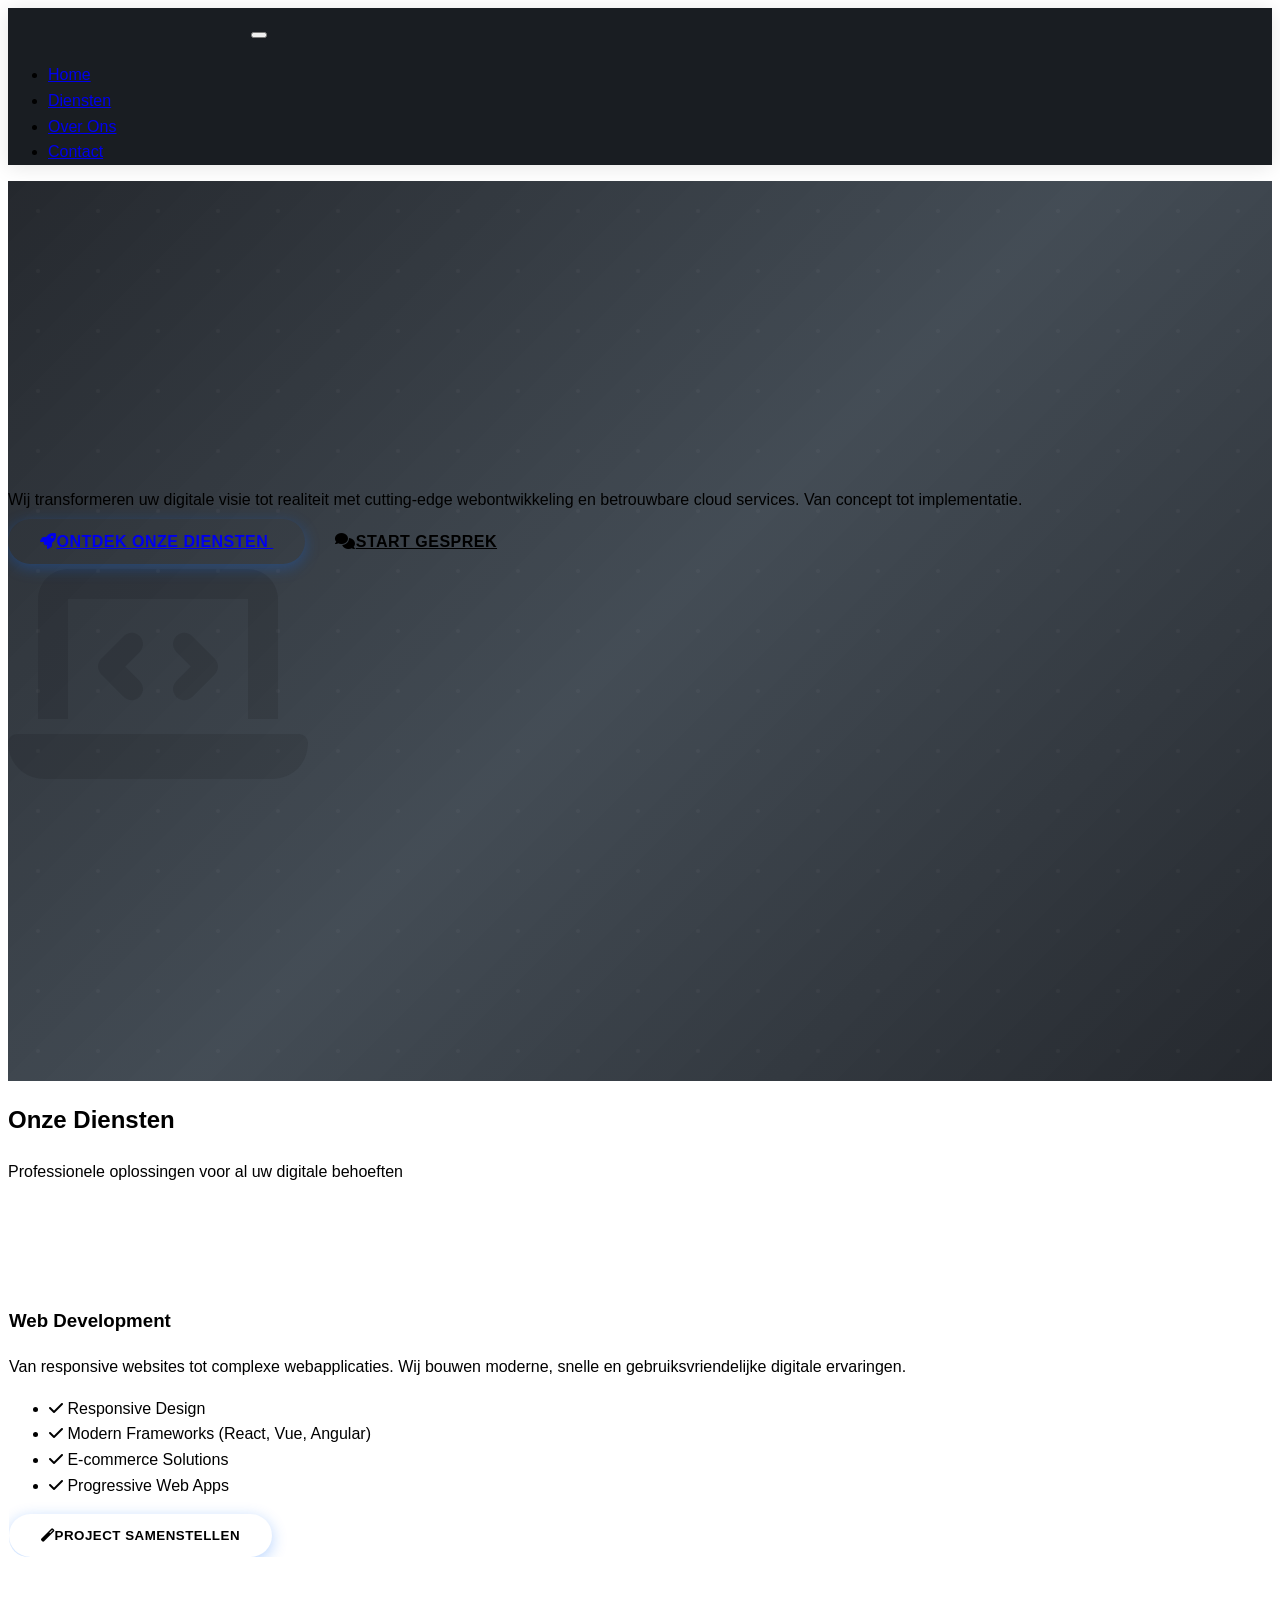
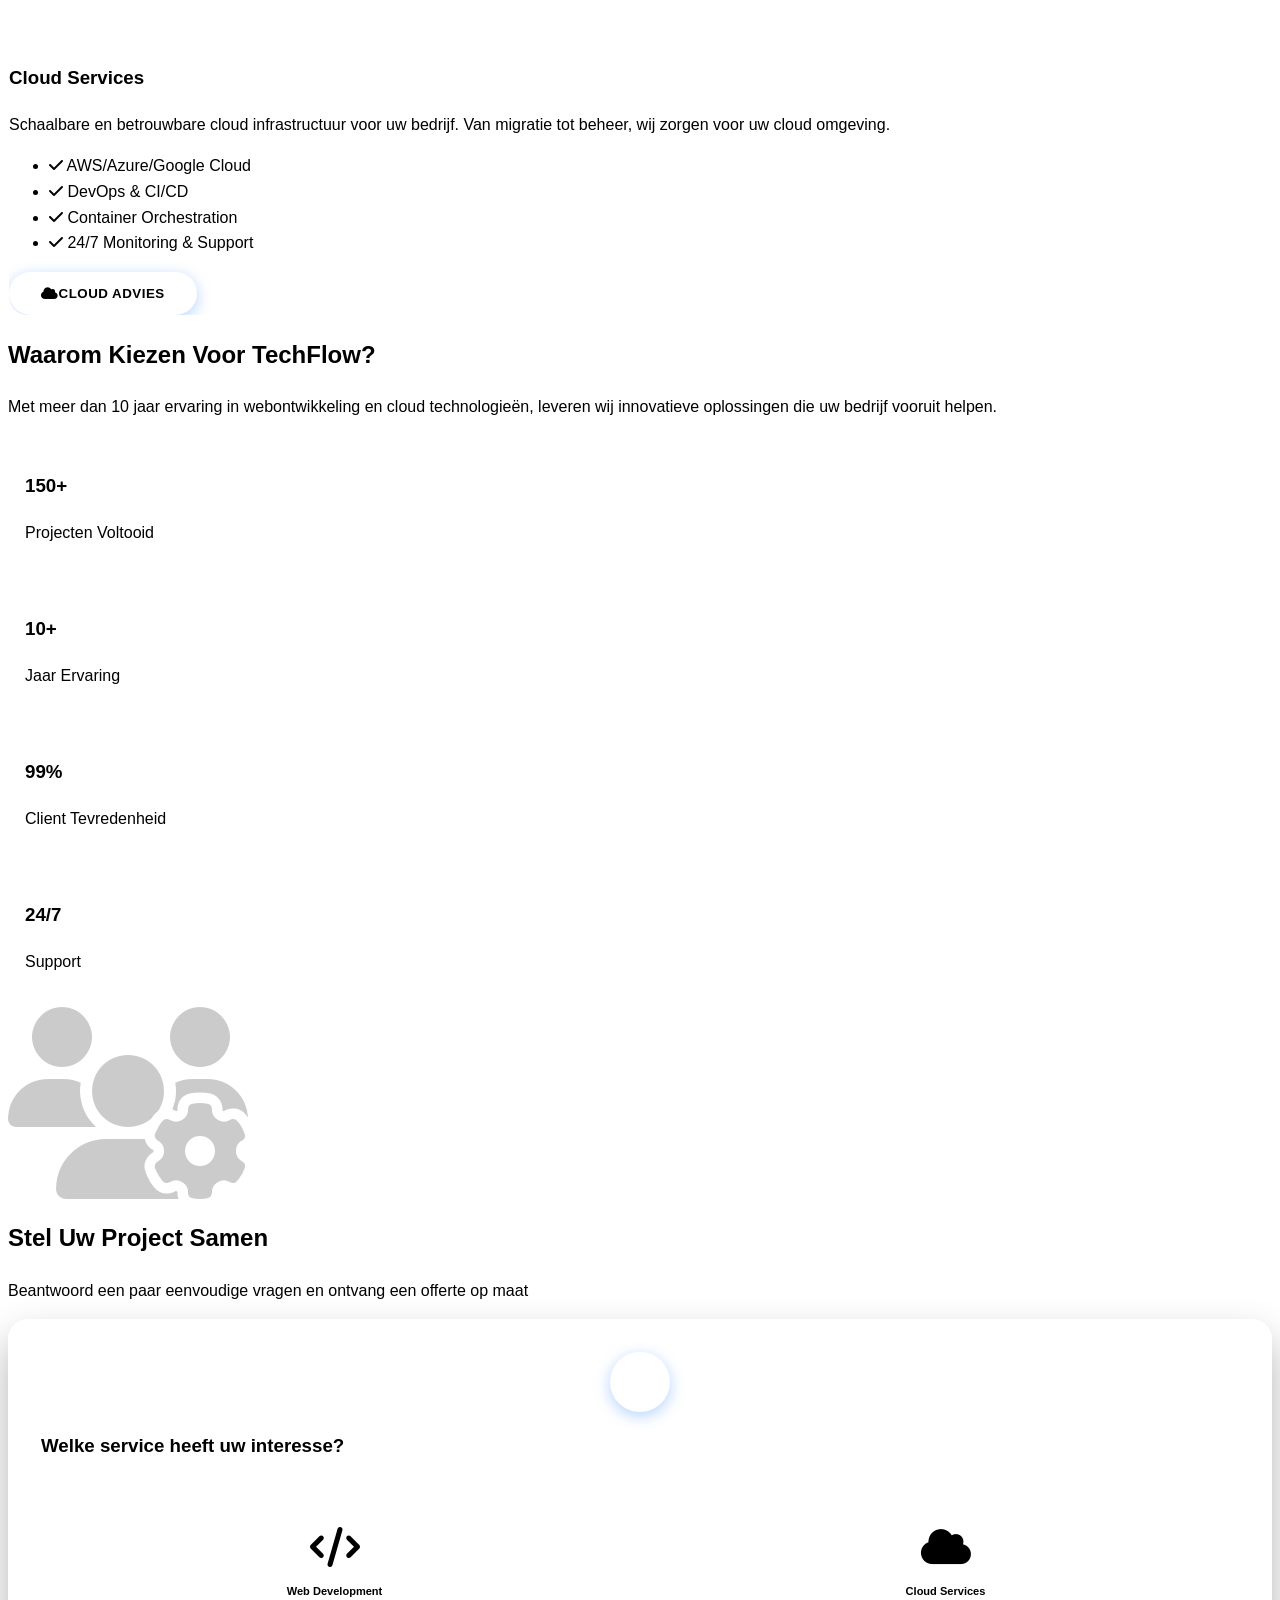
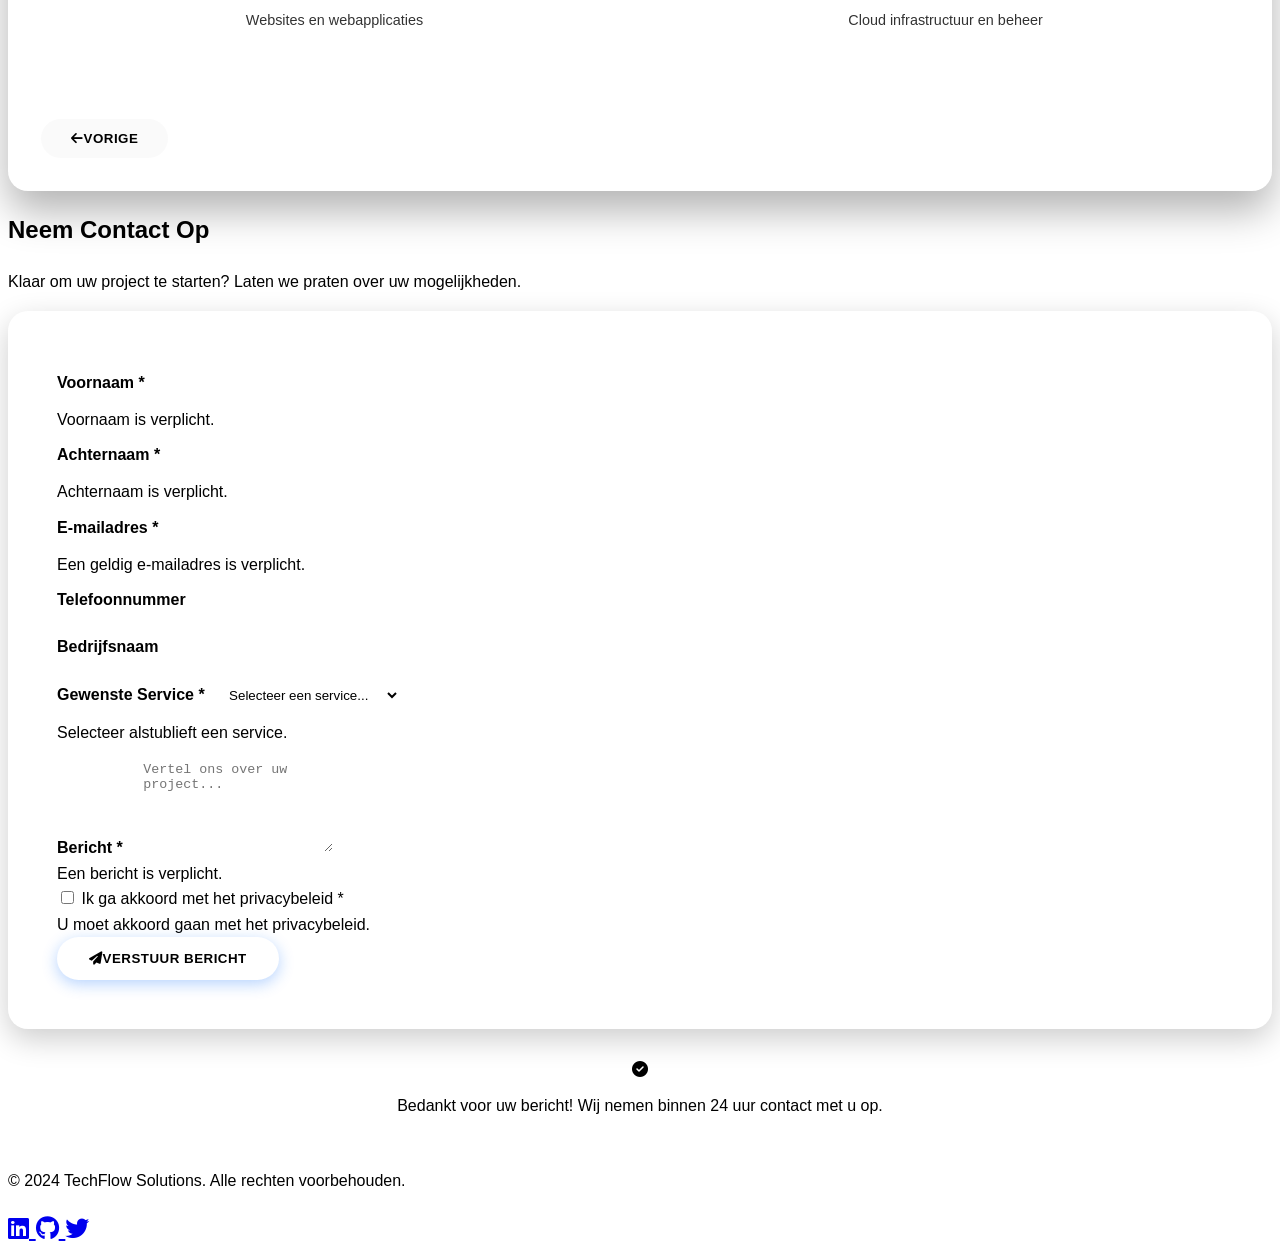
==== commit 39330361: "Allow users to navigate back to previous steps in the builder Remove the "Restart builder" button an" ====
--- a/index.html
+++ b/index.html
@@ -663,11 +663,8 @@
 
                         <!-- Navigation -->
                         <div class="builder-navigation text-center mt-4">
-                            <button type="button" class="btn btn-outline-secondary me-2" id="prevStep" disabled>
+                            <button type="button" class="btn btn-outline-secondary" id="prevStep" disabled>
                                 <i class="fas fa-arrow-left me-2"></i>Vorige
-                            </button>
-                            <button type="button" class="btn btn-outline-primary" id="restartBuilder">
-                                <i class="fas fa-redo me-2"></i>Opnieuw beginnen
                             </button>
                         </div>
                     </div>
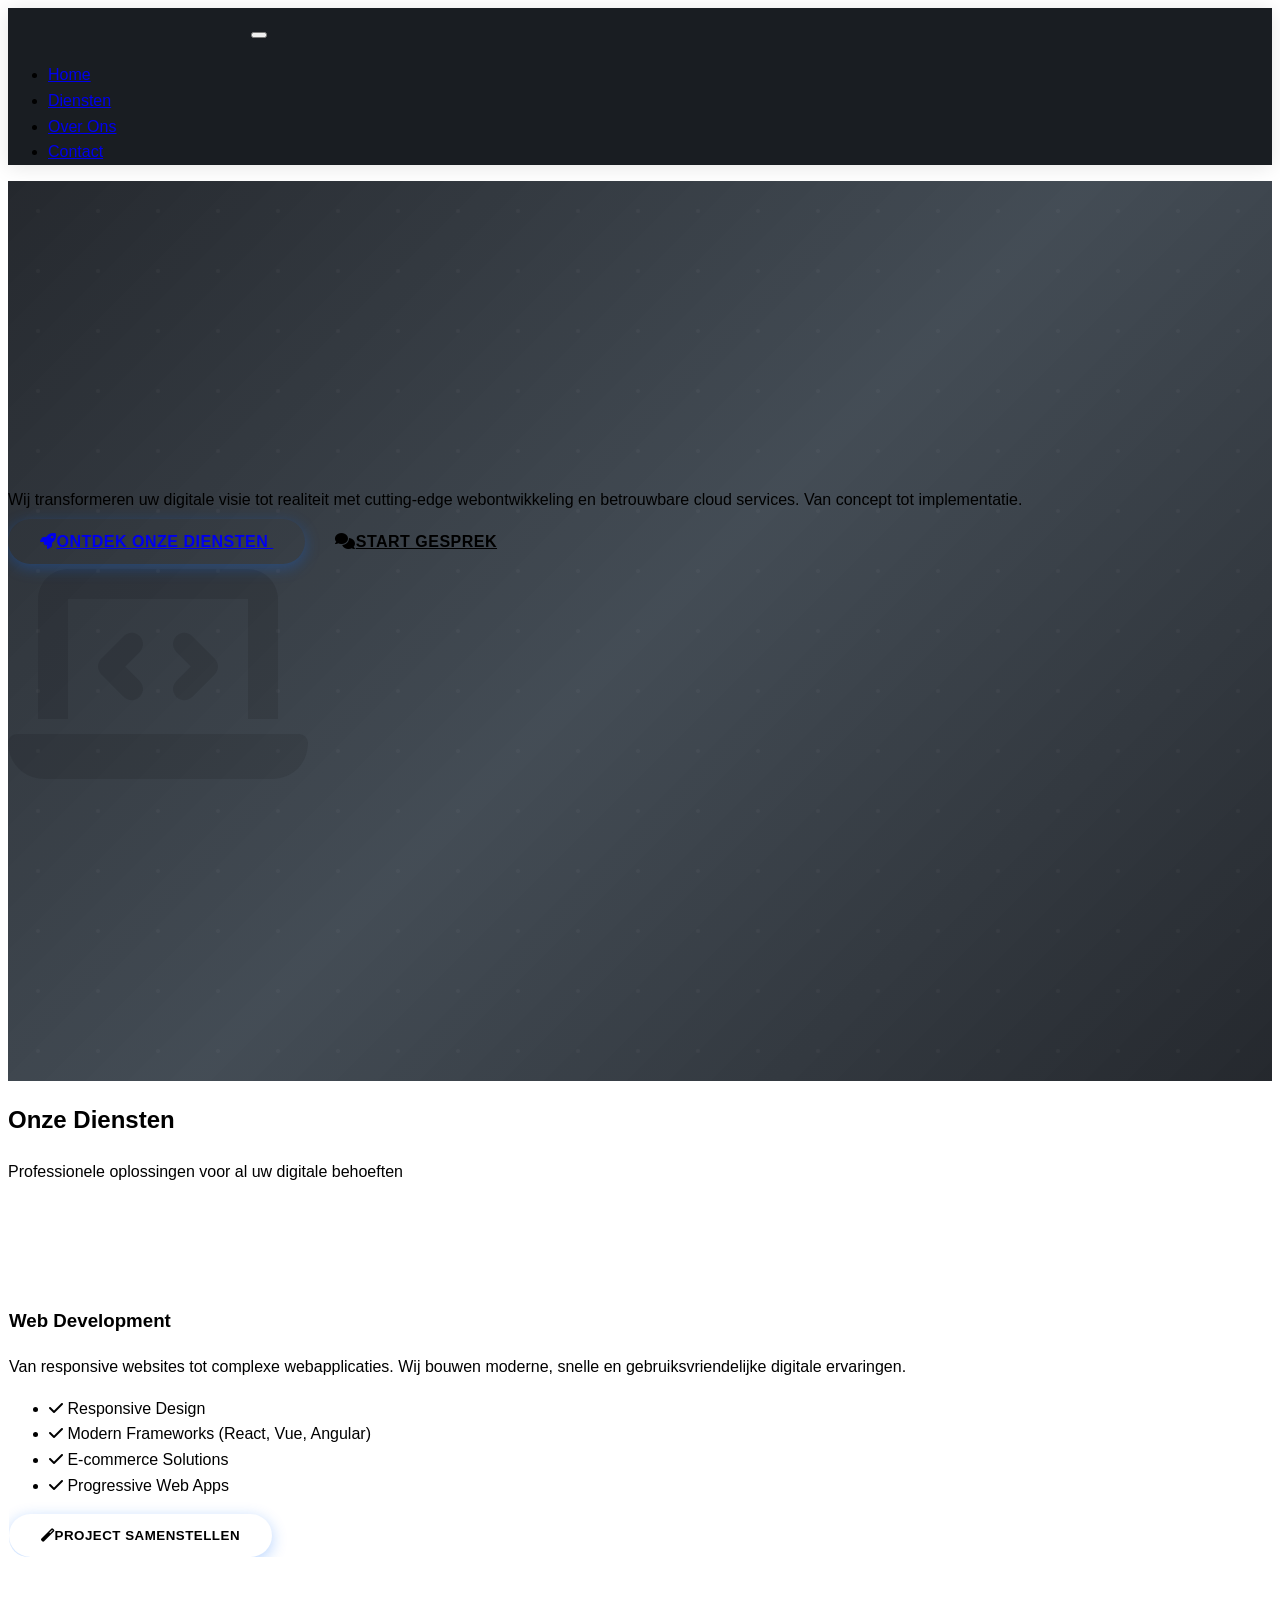
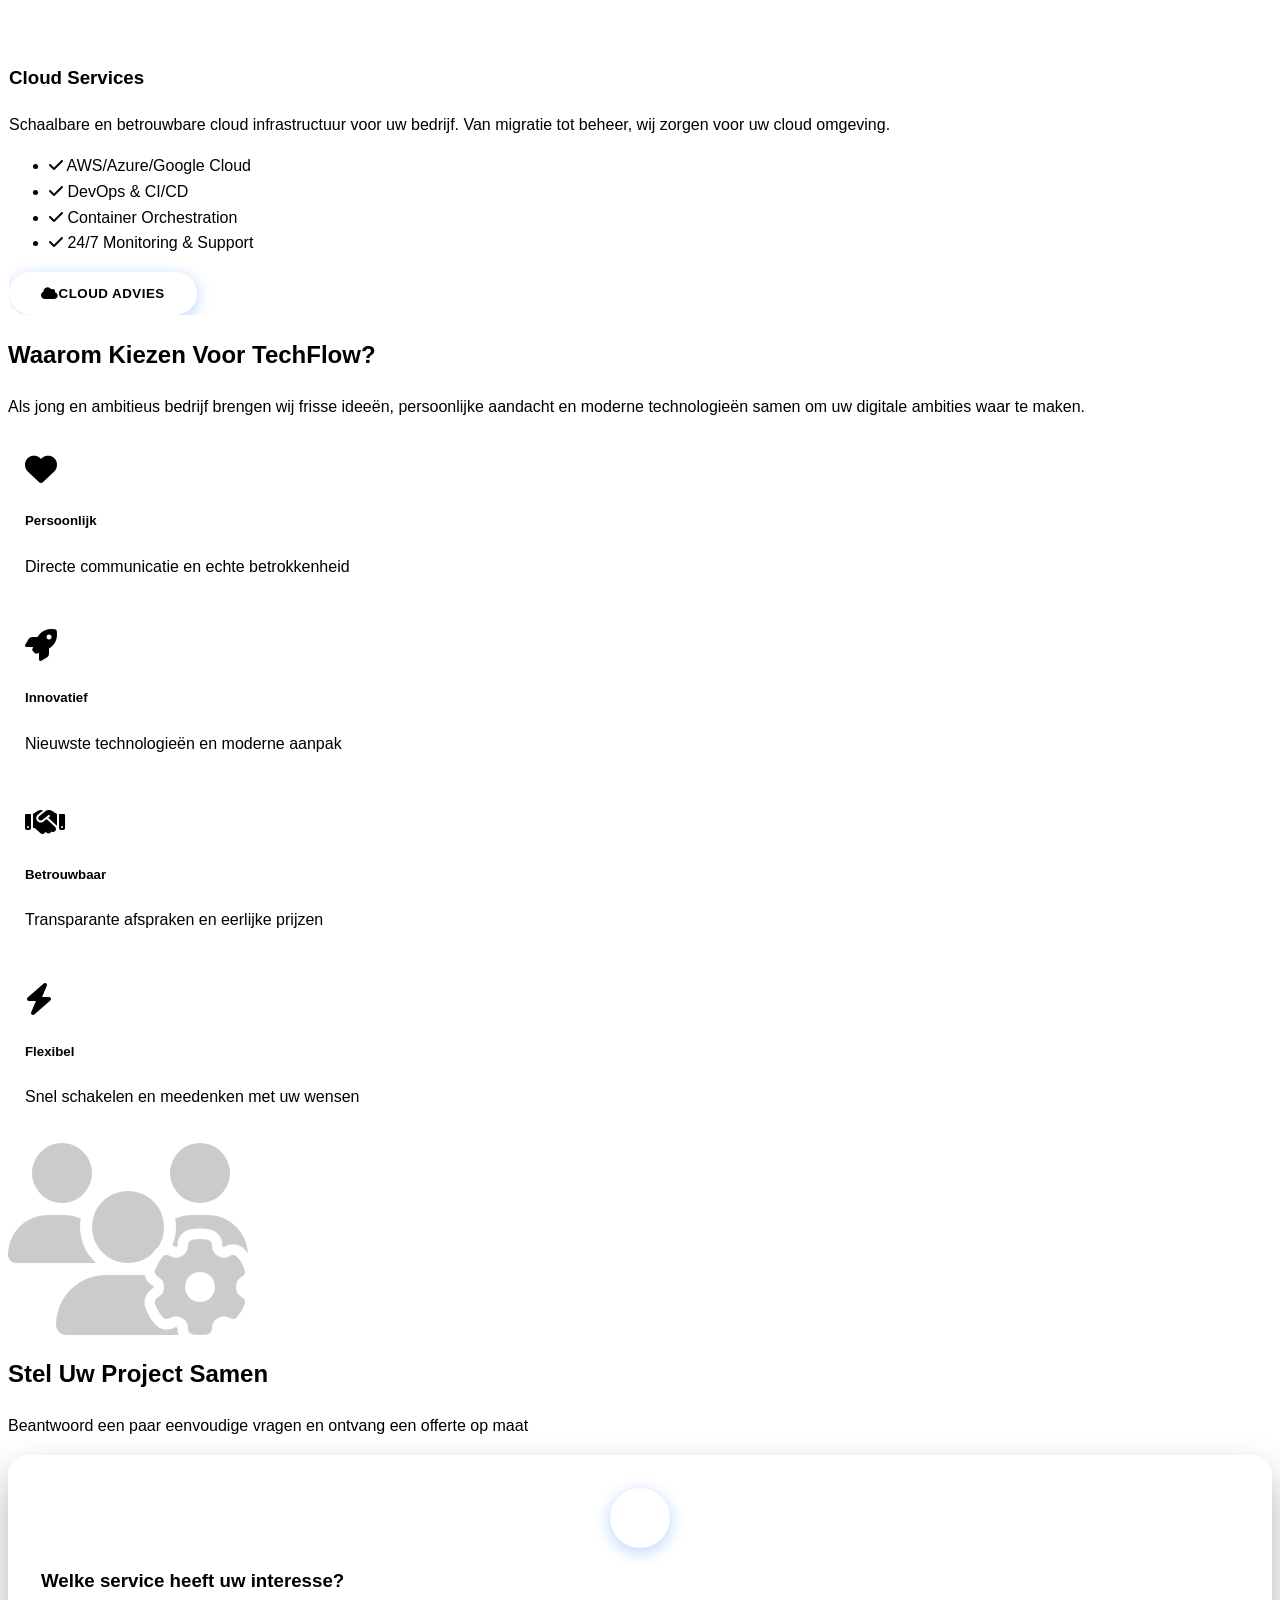
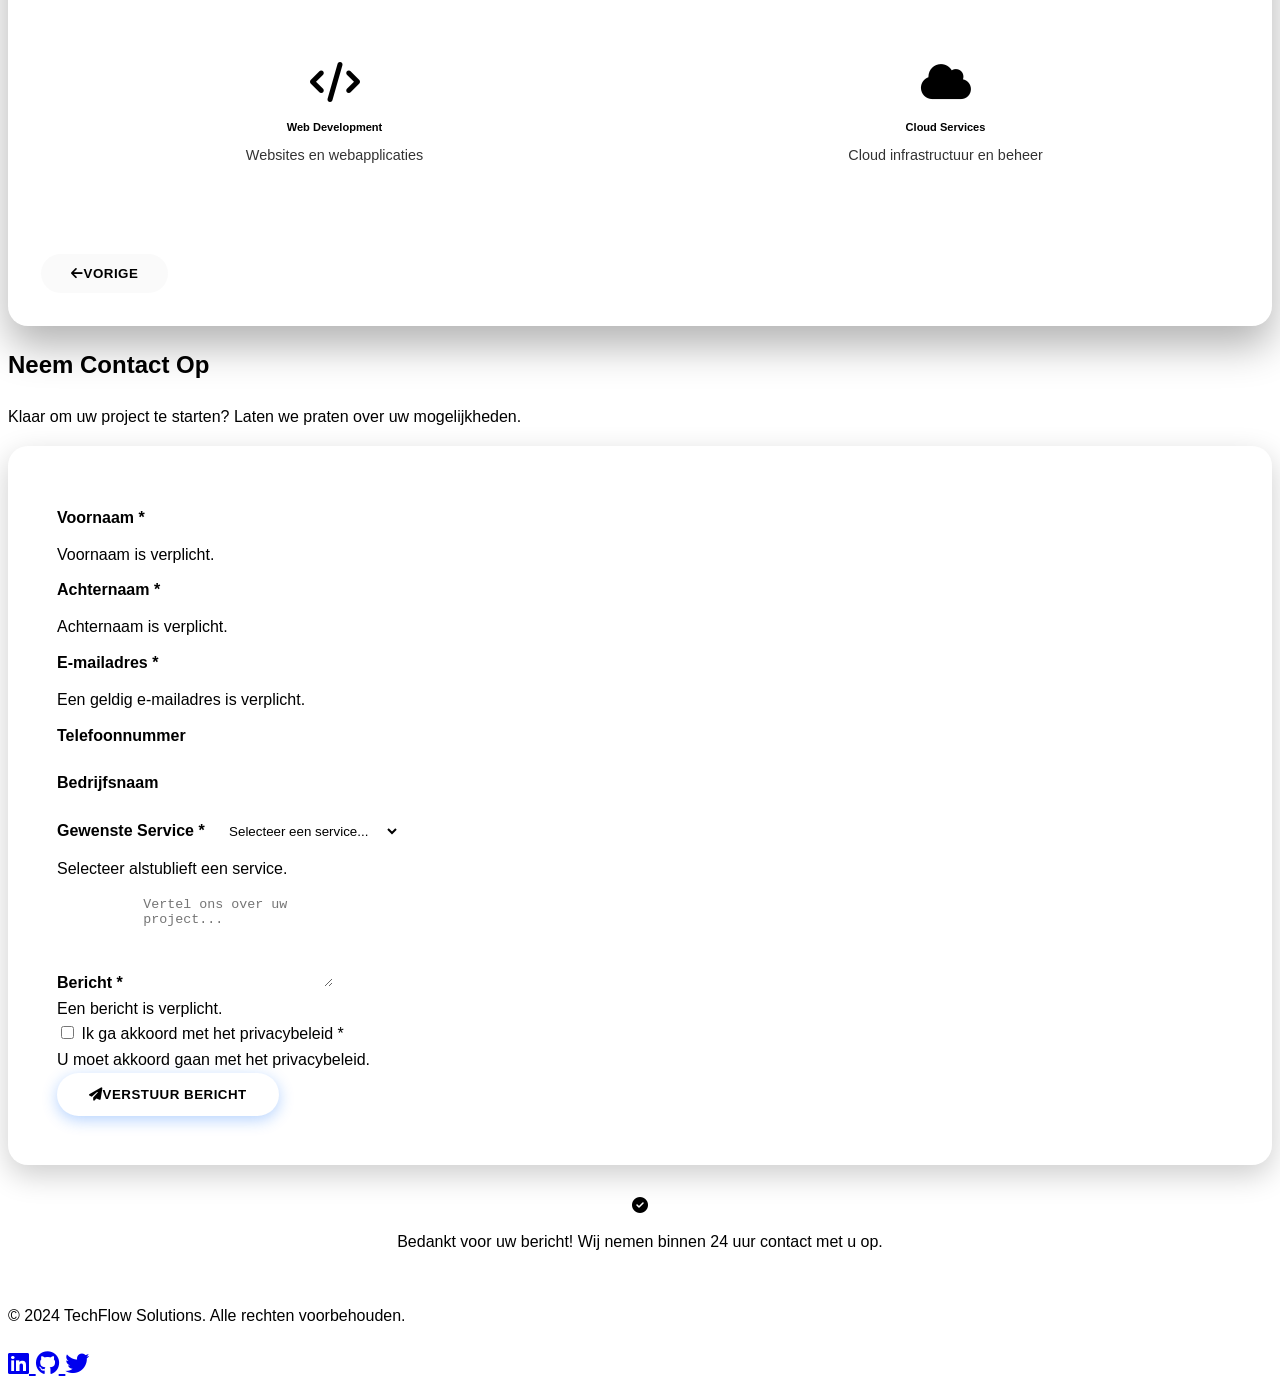
==== commit 41e79da1: "Update company values to reflect startup identity and core principles Modify the "Why Choose TechFlo" ====
--- a/index.html
+++ b/index.html
@@ -180,32 +180,36 @@
                 <div class="col-lg-6">
                     <h2 class="display-6 fw-bold mb-4">Waarom Kiezen Voor TechFlow?</h2>
                     <p class="lead mb-4">
-                        Met meer dan 10 jaar ervaring in webontwikkeling en cloud technologieën, 
-                        leveren wij innovatieve oplossingen die uw bedrijf vooruit helpen.
+                        Als jong en ambitieus bedrijf brengen wij frisse ideeën, persoonlijke aandacht 
+                        en moderne technologieën samen om uw digitale ambities waar te maken.
                     </p>
                     <div class="row g-3">
                         <div class="col-6">
                             <div class="stat-item text-center">
-                                <h3 class="display-6 fw-bold text-primary">150+</h3>
-                                <p class="text-muted">Projecten Voltooid</p>
+                                <i class="fas fa-heart text-primary mb-2" style="font-size: 2rem;"></i>
+                                <h5 class="fw-bold">Persoonlijk</h5>
+                                <p class="text-muted small">Directe communicatie en echte betrokkenheid</p>
                             </div>
                         </div>
                         <div class="col-6">
                             <div class="stat-item text-center">
-                                <h3 class="display-6 fw-bold text-primary">10+</h3>
-                                <p class="text-muted">Jaar Ervaring</p>
+                                <i class="fas fa-rocket text-primary mb-2" style="font-size: 2rem;"></i>
+                                <h5 class="fw-bold">Innovatief</h5>
+                                <p class="text-muted small">Nieuwste technologieën en moderne aanpak</p>
                             </div>
                         </div>
                         <div class="col-6">
                             <div class="stat-item text-center">
-                                <h3 class="display-6 fw-bold text-primary">99%</h3>
-                                <p class="text-muted">Client Tevredenheid</p>
+                                <i class="fas fa-handshake text-primary mb-2" style="font-size: 2rem;"></i>
+                                <h5 class="fw-bold">Betrouwbaar</h5>
+                                <p class="text-muted small">Transparante afspraken en eerlijke prijzen</p>
                             </div>
                         </div>
                         <div class="col-6">
                             <div class="stat-item text-center">
-                                <h3 class="display-6 fw-bold text-primary">24/7</h3>
-                                <p class="text-muted">Support</p>
+                                <i class="fas fa-bolt text-primary mb-2" style="font-size: 2rem;"></i>
+                                <h5 class="fw-bold">Flexibel</h5>
+                                <p class="text-muted small">Snel schakelen en meedenken met uw wensen</p>
                             </div>
                         </div>
                     </div>
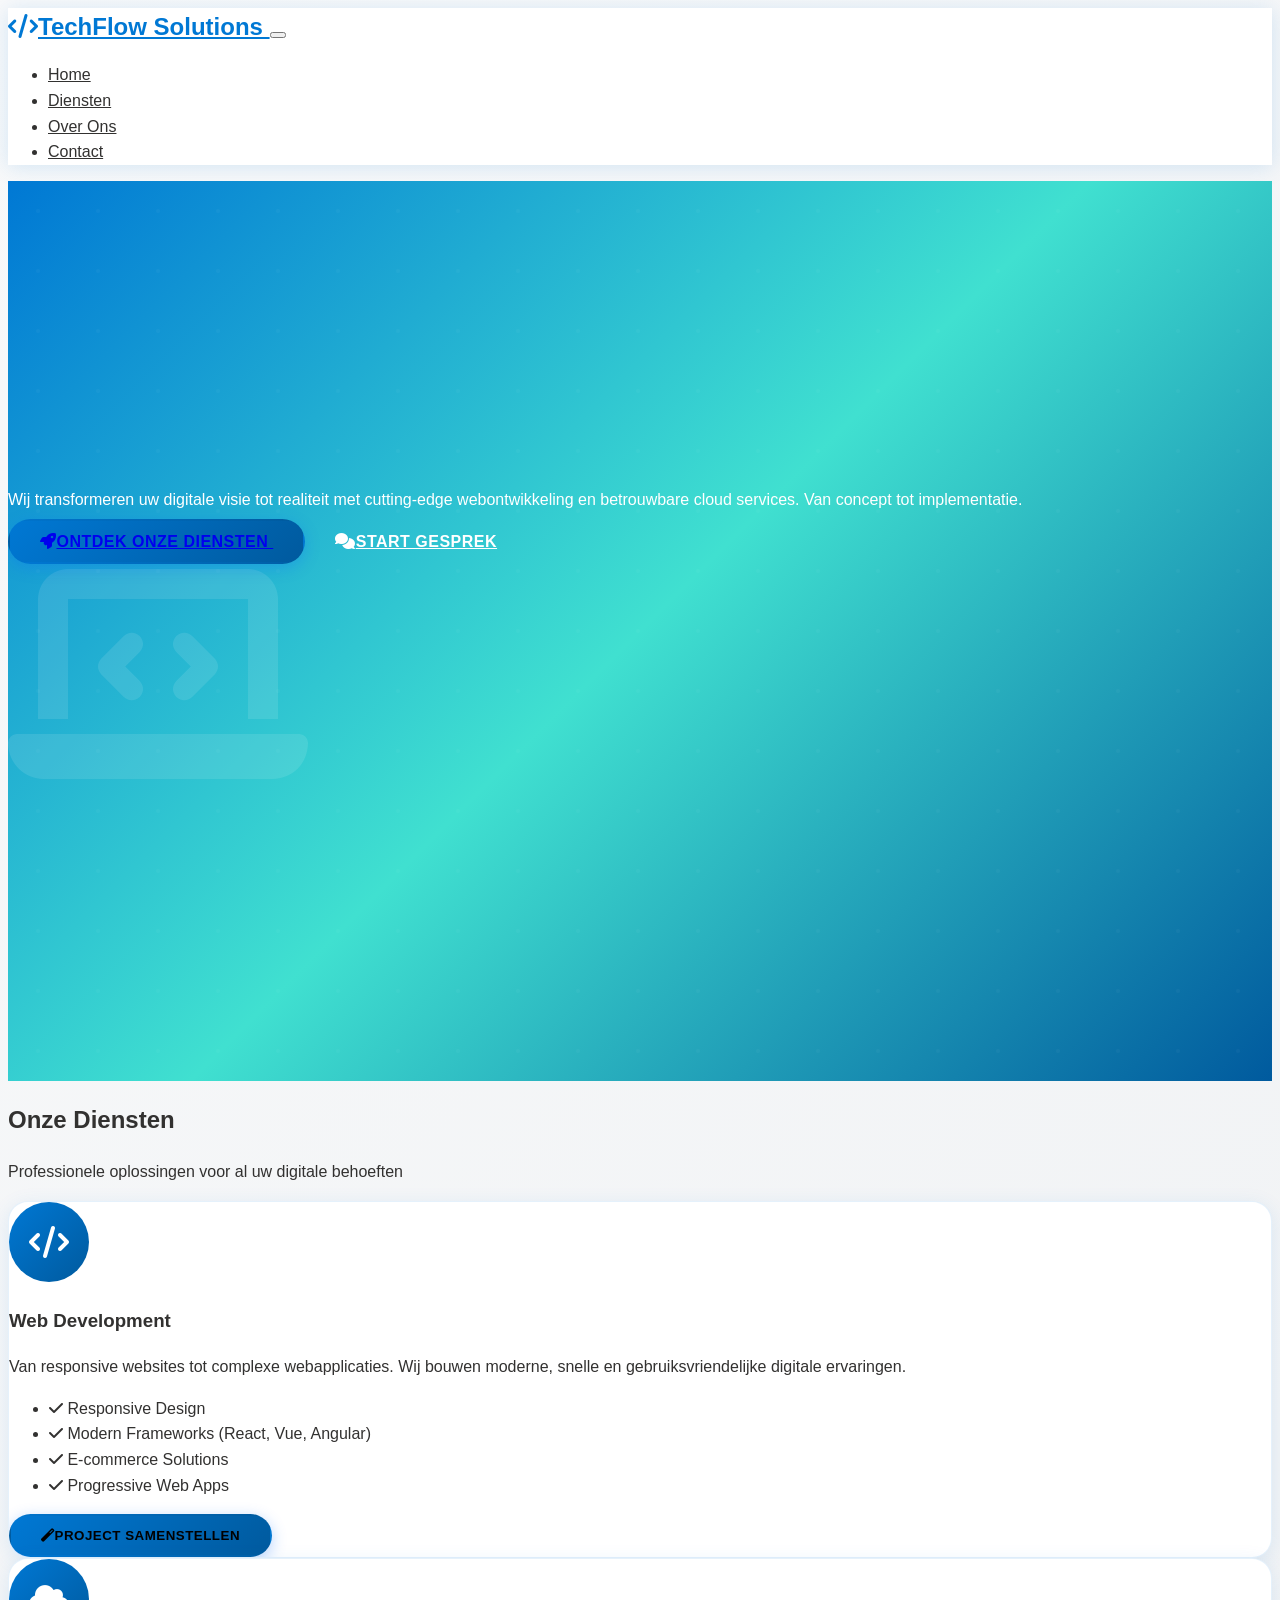
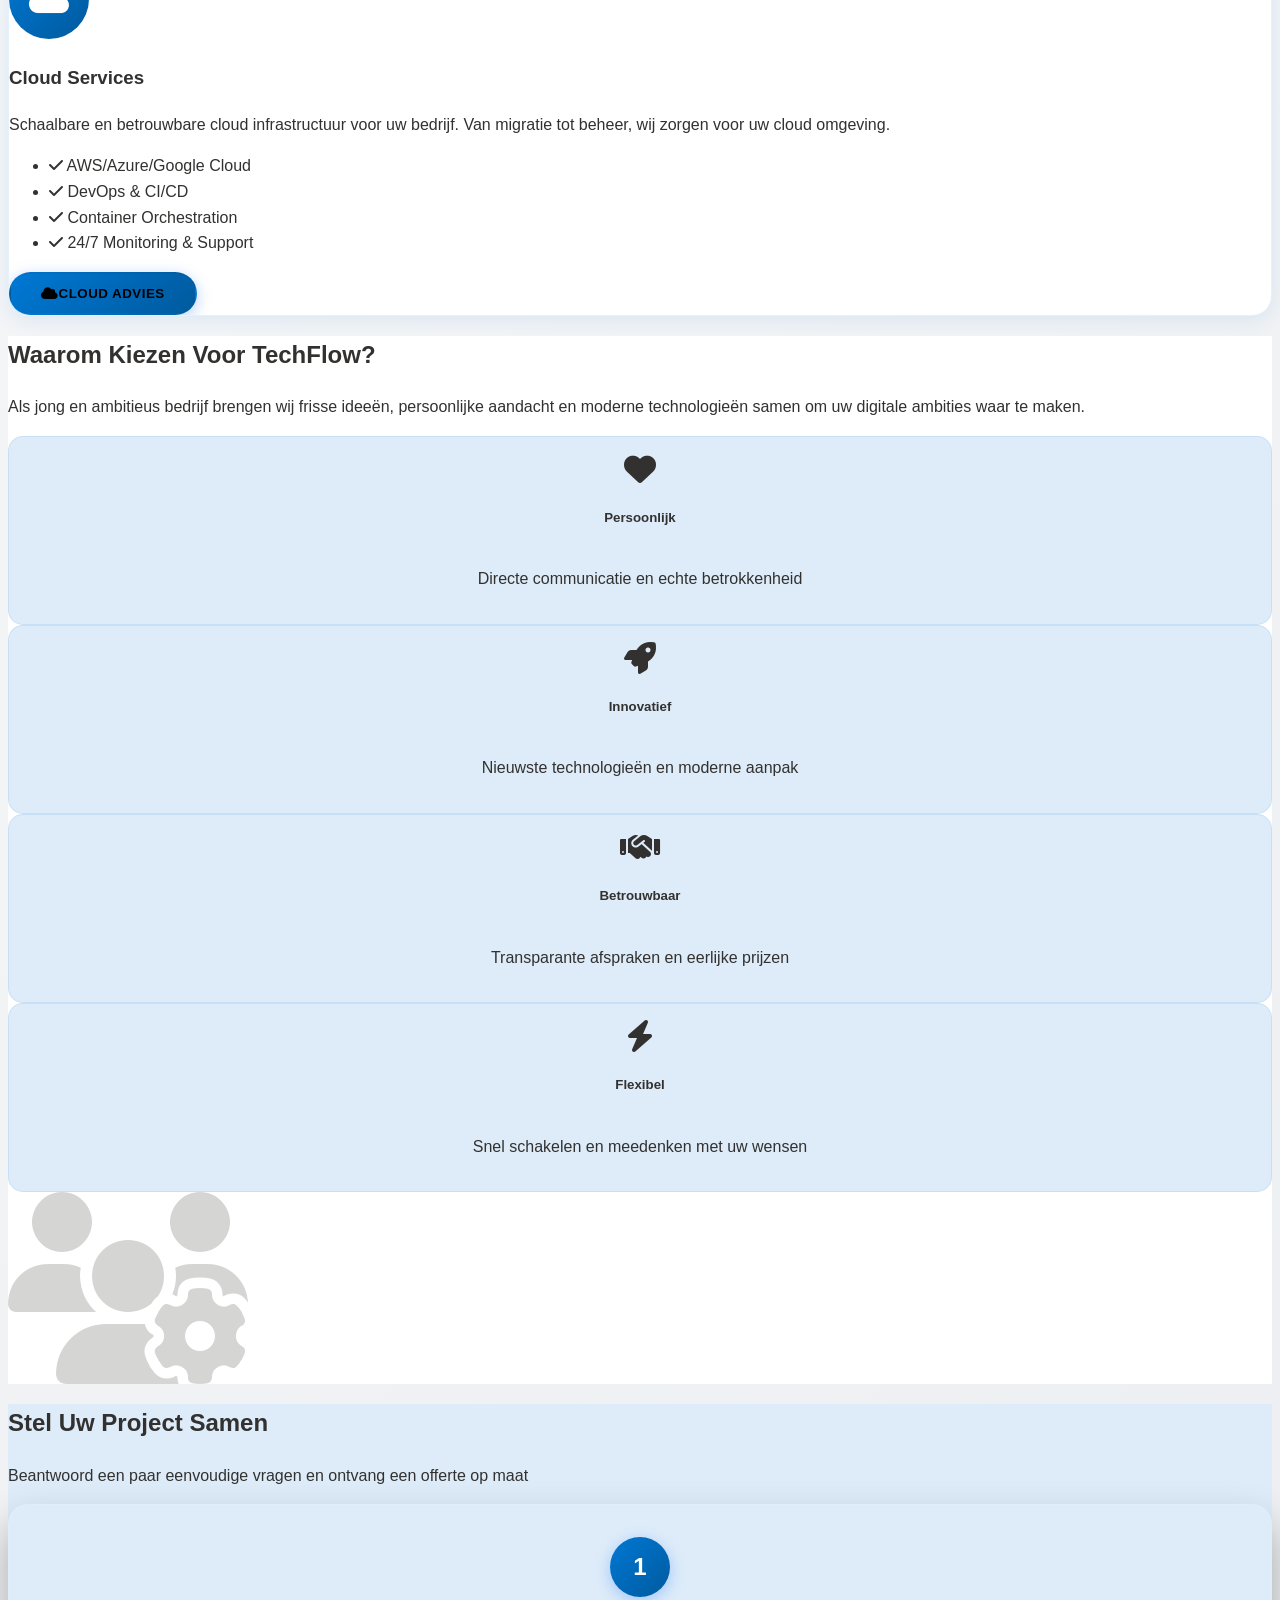
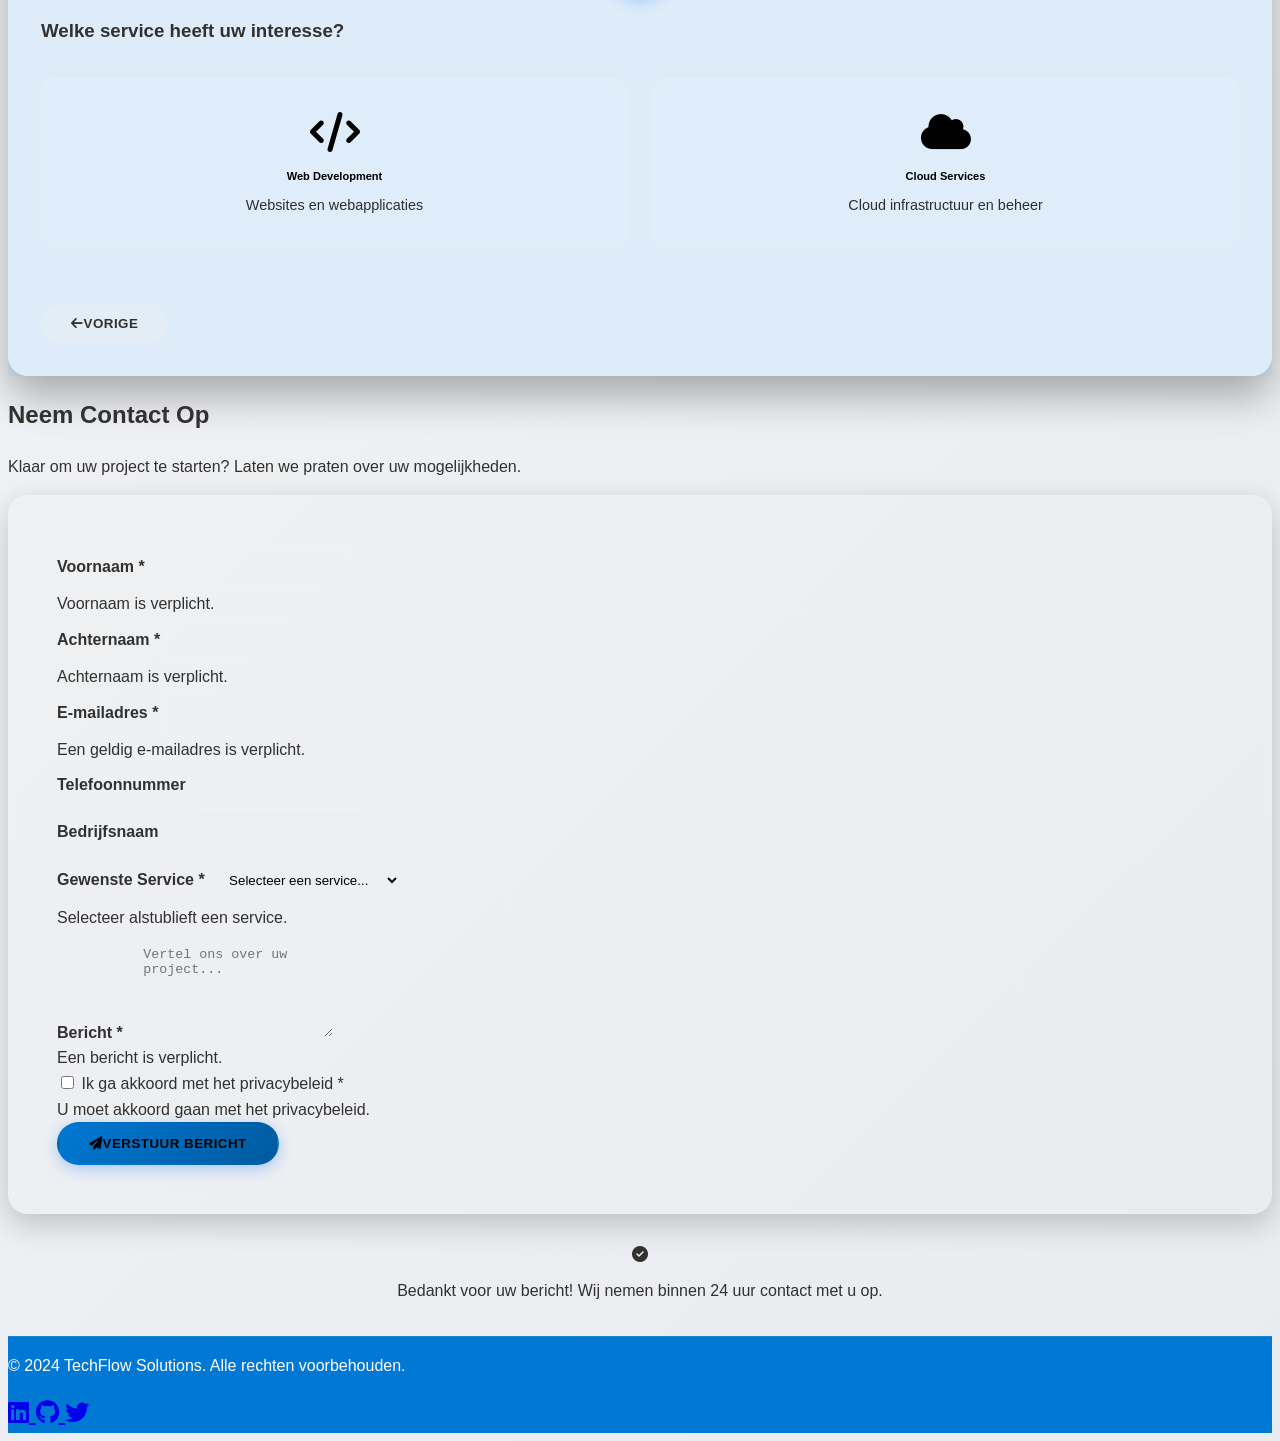
==== commit 51366fee: "Update website theme to use azure colors instead of dark mode Modify CSS variables and HTML section " ====
--- a/index.html
+++ b/index.html
@@ -174,7 +174,7 @@
     </section>
 
     <!-- About Section -->
-    <section id="about" class="py-5 bg-dark">
+    <section id="about" class="py-5" style="background: white;">
         <div class="container">
             <div class="row align-items-center">
                 <div class="col-lg-6">
@@ -224,7 +224,7 @@
     </section>
 
     <!-- Project Builder Section -->
-    <section id="project-builder" class="py-5 bg-dark">
+    <section id="project-builder" class="py-5" style="background: var(--azure-light); color: #323130;">
         <div class="container">
             <div class="row">
                 <div class="col-12 text-center mb-5">
@@ -773,7 +773,7 @@
     </section>
 
     <!-- Footer -->
-    <footer class="bg-dark py-4">
+    <footer class="py-4" style="background: var(--azure-blue); color: white;">
         <div class="container">
             <div class="row align-items-center">
                 <div class="col-md-6">
--- a/style.css
+++ b/style.css
@@ -2,46 +2,52 @@
 
 /* Global Styles */
 :root {
-    --primary-gradient: linear-gradient(135deg, var(--bs-primary) 0%, var(--bs-info) 100%);
+    --primary-gradient: linear-gradient(135deg, #0078d4 0%, #005a9e 100%);
+    --azure-gradient: linear-gradient(135deg, #0078d4 0%, #40e0d0 50%, #005a9e 100%);
+    --light-gradient: linear-gradient(135deg, #f8f9fa 0%, #e9ecef 100%);
     --hero-height: 100vh;
     --section-padding: 5rem 0;
+    --azure-blue: #0078d4;
+    --azure-light: #deecf9;
+    --azure-dark: #005a9e;
 }
 
 body {
     font-family: 'Segoe UI', Tahoma, Geneva, Verdana, sans-serif;
     line-height: 1.6;
     scroll-behavior: smooth;
+    background: var(--light-gradient);
+    color: #323130;
 }
 
 /* Navigation Styles */
 .navbar {
-    background: rgba(13, 17, 23, 0.95);
+    background: rgba(255, 255, 255, 0.95);
     backdrop-filter: blur(10px);
     transition: all 0.3s ease;
-    box-shadow: 0 2px 20px rgba(0, 0, 0, 0.1);
+    box-shadow: 0 2px 20px rgba(0, 120, 212, 0.15);
 }
 
 .navbar.scrolled {
-    background: rgba(13, 17, 23, 0.98);
-    box-shadow: 0 2px 20px rgba(0, 0, 0, 0.2);
+    background: rgba(255, 255, 255, 0.98);
+    box-shadow: 0 2px 20px rgba(0, 120, 212, 0.25);
 }
 
 .navbar-brand {
     font-size: 1.5rem;
-    background: var(--primary-gradient);
-    -webkit-background-clip: text;
-    -webkit-text-fill-color: transparent;
-    background-clip: text;
+    color: var(--azure-blue) !important;
+    font-weight: 700;
 }
 
 .nav-link {
     font-weight: 500;
     transition: color 0.3s ease;
     position: relative;
+    color: #323130 !important;
 }
 
 .nav-link:hover {
-    color: var(--bs-primary) !important;
+    color: var(--azure-blue) !important;
 }
 
 .nav-link::after {
@@ -66,11 +72,9 @@
     display: flex;
     align-items: center;
     position: relative;
-    background: linear-gradient(135deg, 
-        rgba(13, 17, 23, 0.9) 0%, 
-        rgba(21, 32, 43, 0.8) 50%, 
-        rgba(13, 17, 23, 0.9) 100%);
+    background: var(--azure-gradient);
     overflow: hidden;
+    color: white;
 }
 
 .hero-section::before {
@@ -168,12 +172,14 @@
 
 /* Service Cards */
 .service-card {
-    background: var(--bs-dark);
-    border: 1px solid rgba(255, 255, 255, 0.1);
+    background: white;
+    border: 1px solid rgba(0, 120, 212, 0.1);
     border-radius: 20px;
     transition: all 0.3s ease;
     overflow: hidden;
     position: relative;
+    color: #323130;
+    box-shadow: 0 4px 20px rgba(0, 120, 212, 0.1);
 }
 
 .service-card::before {
@@ -196,8 +202,8 @@
 
 .service-card:hover {
     transform: translateY(-10px);
-    border-color: var(--bs-primary);
-    box-shadow: 0 20px 40px rgba(0, 0, 0, 0.3);
+    border-color: var(--azure-blue);
+    box-shadow: 0 20px 40px rgba(0, 120, 212, 0.2);
 }
 
 .service-icon {
@@ -232,14 +238,22 @@
 .stat-item {
     padding: 1rem;
     border-radius: 15px;
-    background: rgba(255, 255, 255, 0.02);
-    border: 1px solid rgba(255, 255, 255, 0.05);
+    background: var(--azure-light);
+    border: 1px solid rgba(0, 120, 212, 0.1);
     transition: all 0.3s ease;
+    height: 100%;
+    display: flex;
+    flex-direction: column;
+    justify-content: center;
+    align-items: center;
+    min-height: 140px;
+    color: #323130;
 }
 
 .stat-item:hover {
-    background: rgba(255, 255, 255, 0.05);
+    background: white;
     transform: translateY(-5px);
+    box-shadow: 0 8px 25px rgba(0, 120, 212, 0.15);
 }
 
 /* Contact Form */
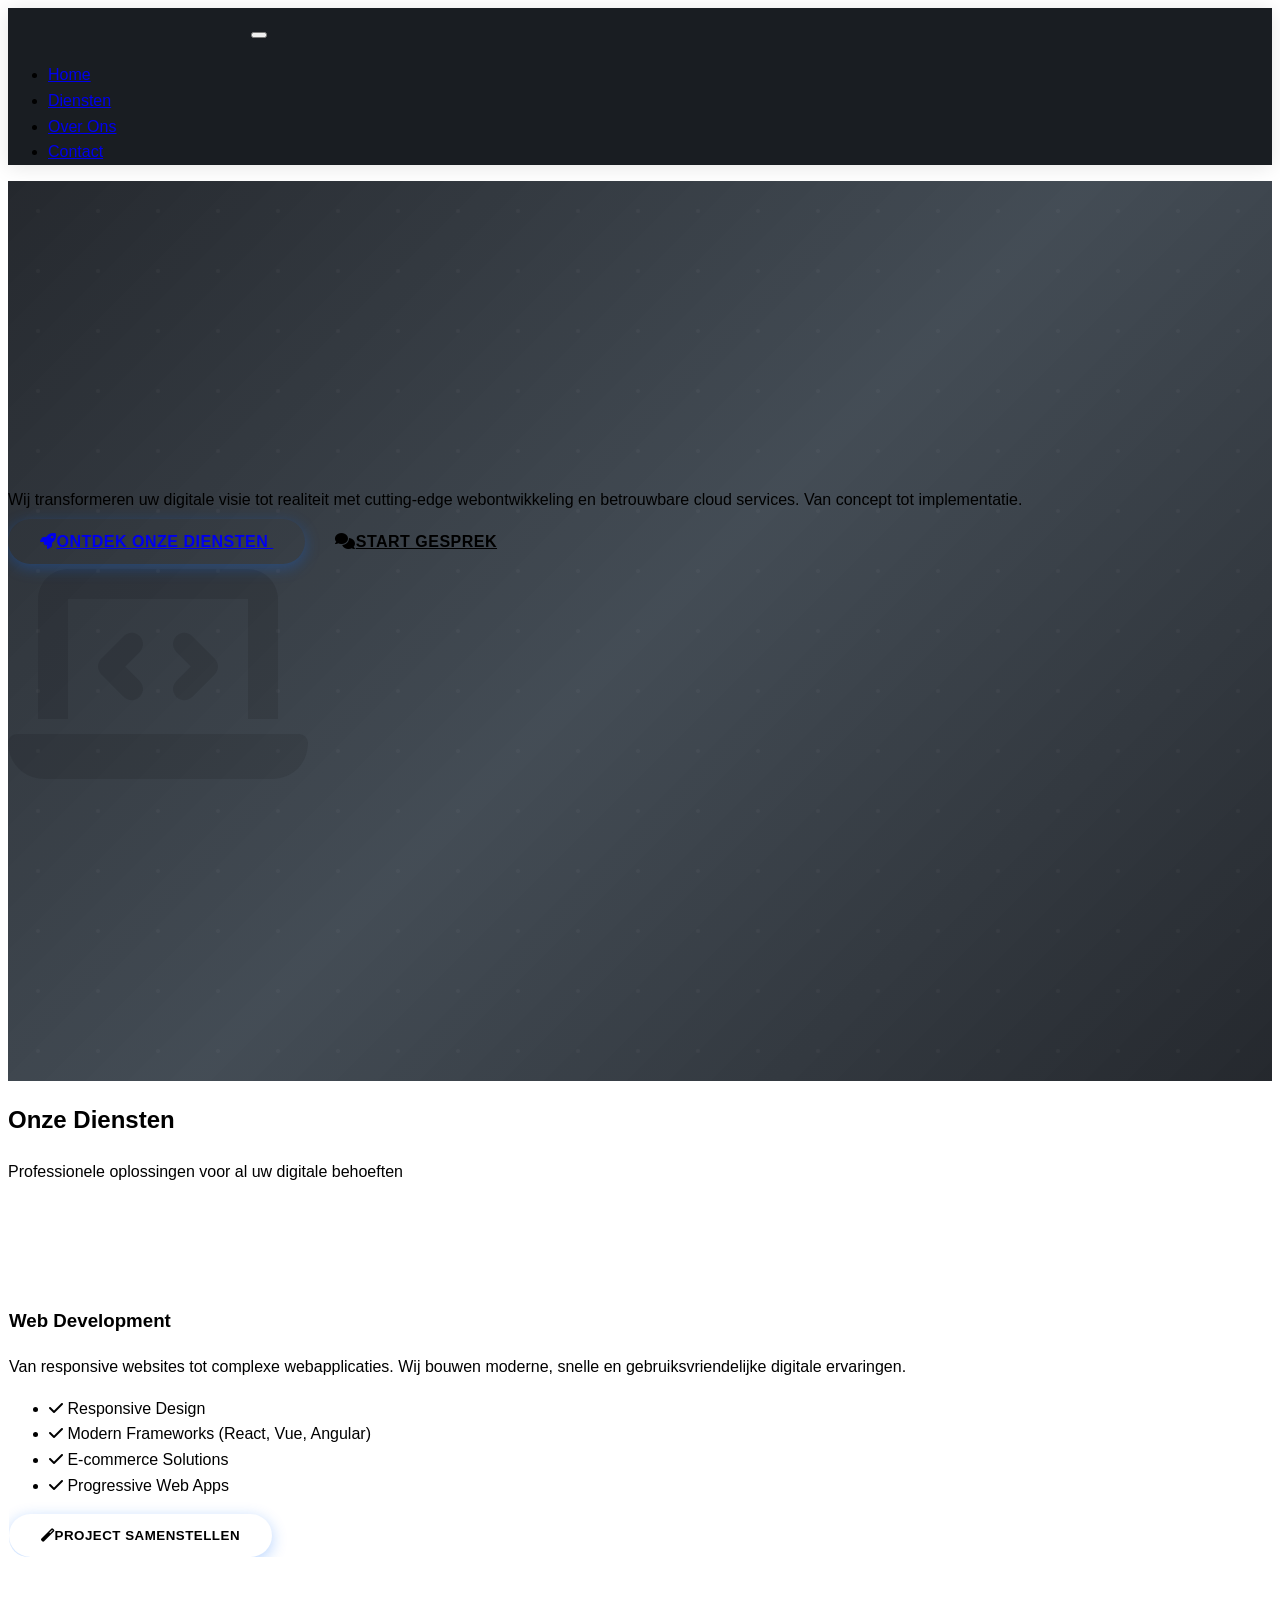
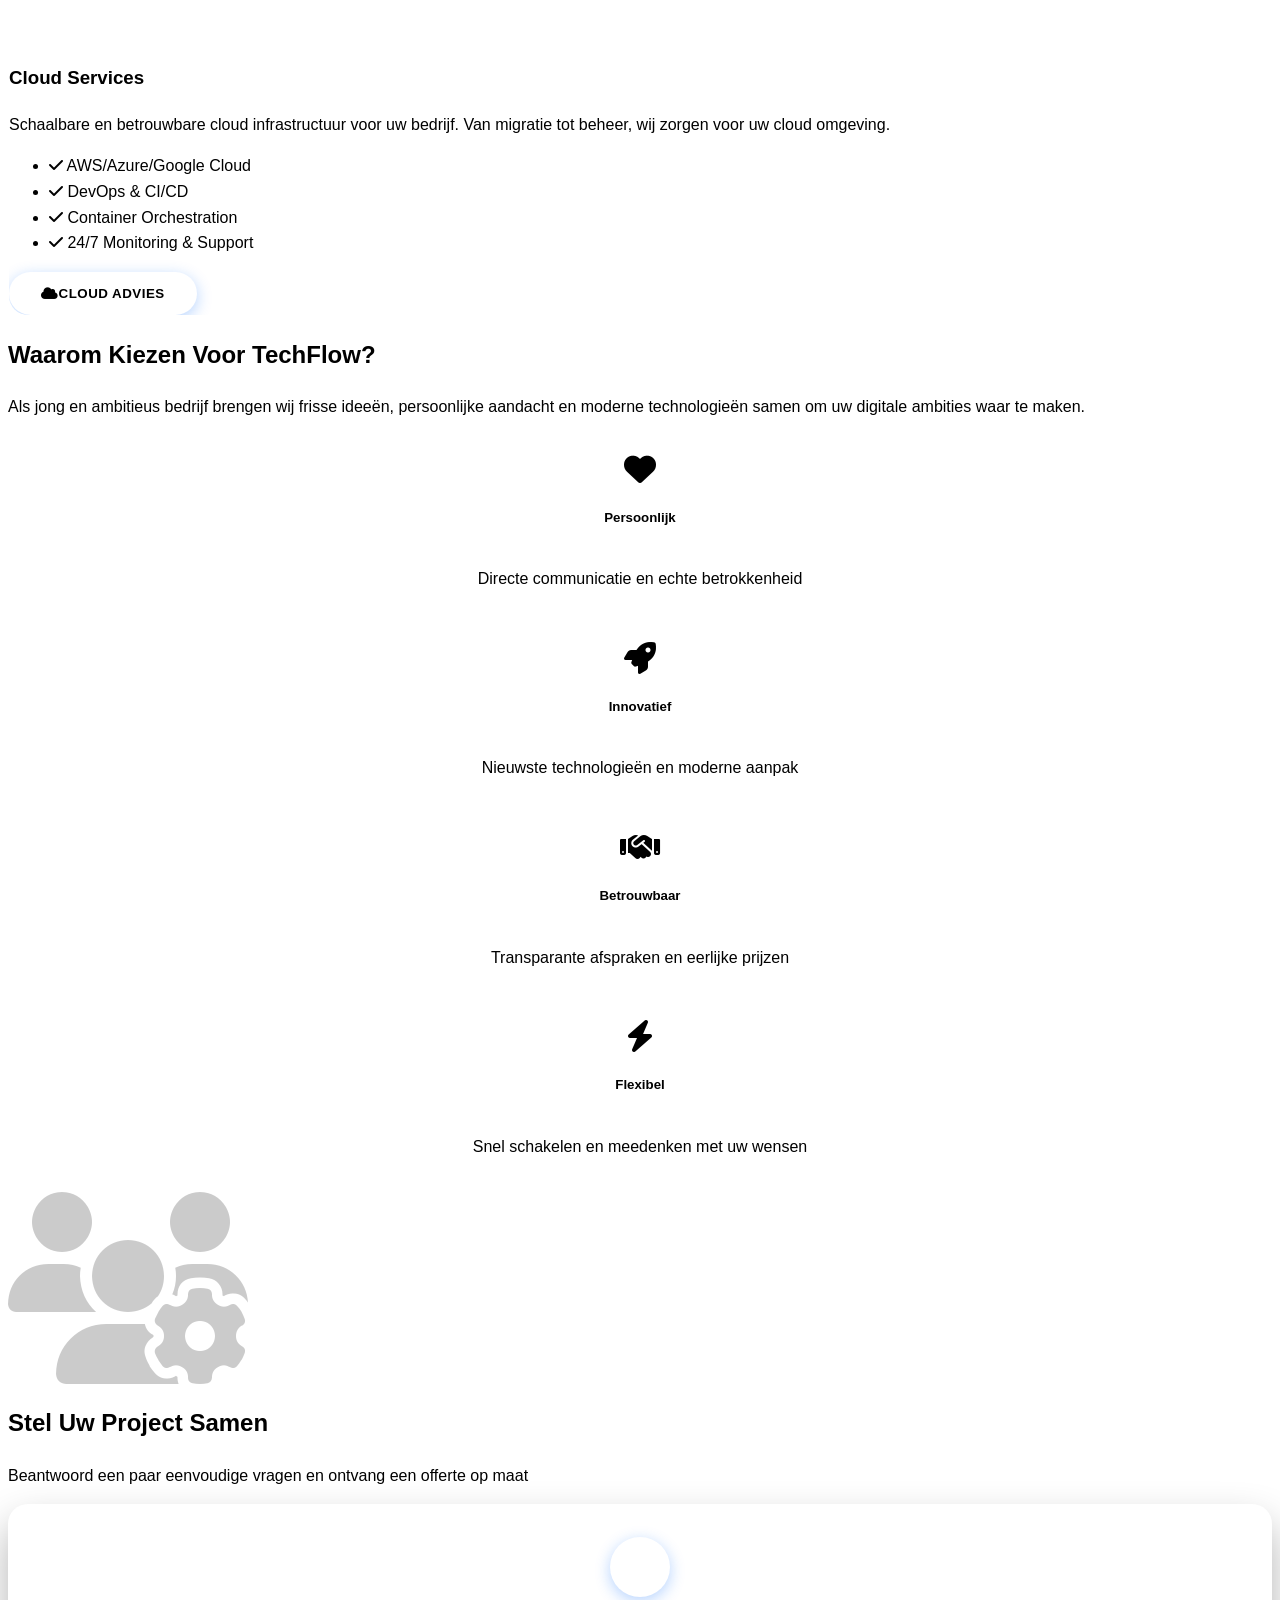
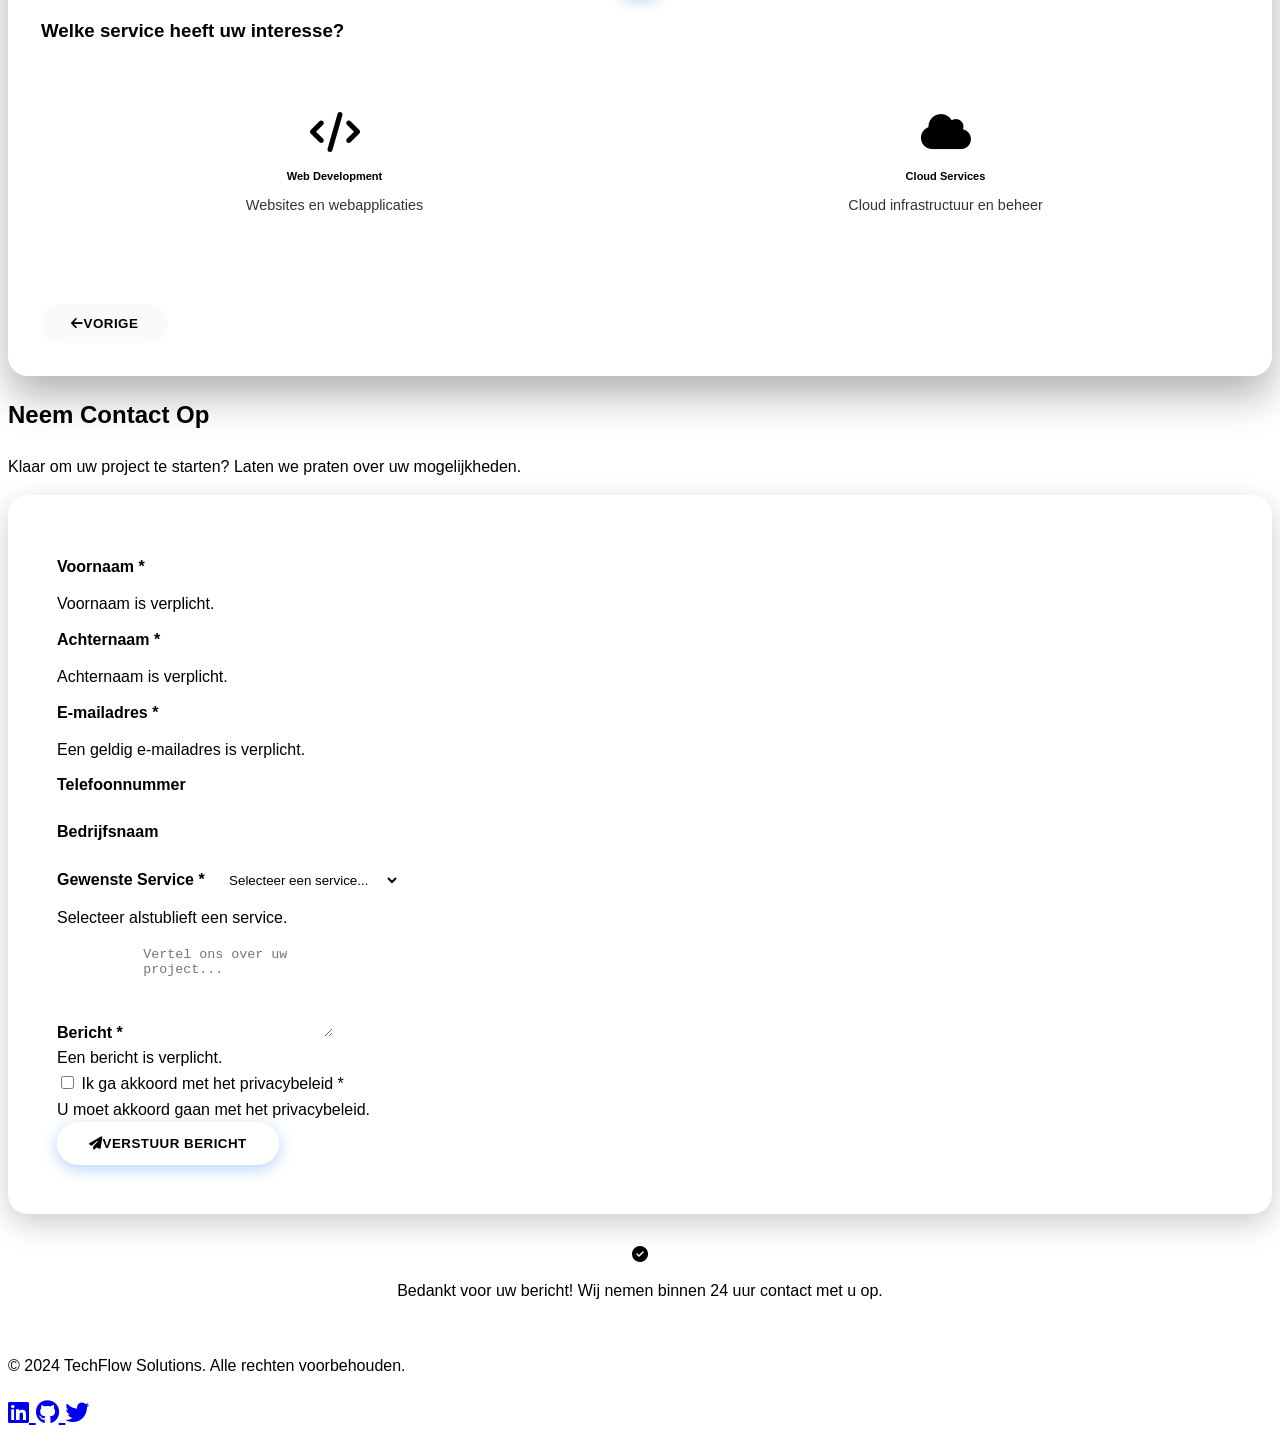
==== commit 46bf16ef: "Restored to 'dd766b7420d6c9ade0504ae717b1e24eab949076' Replit-Restored-To: dd766b7420d6c9ade0504ae71" ====
--- a/index.html
+++ b/index.html
@@ -174,7 +174,7 @@
     </section>
 
     <!-- About Section -->
-    <section id="about" class="py-5" style="background: white;">
+    <section id="about" class="py-5 bg-dark">
         <div class="container">
             <div class="row align-items-center">
                 <div class="col-lg-6">
@@ -224,7 +224,7 @@
     </section>
 
     <!-- Project Builder Section -->
-    <section id="project-builder" class="py-5" style="background: var(--azure-light); color: #323130;">
+    <section id="project-builder" class="py-5 bg-dark">
         <div class="container">
             <div class="row">
                 <div class="col-12 text-center mb-5">
@@ -773,7 +773,7 @@
     </section>
 
     <!-- Footer -->
-    <footer class="py-4" style="background: var(--azure-blue); color: white;">
+    <footer class="bg-dark py-4">
         <div class="container">
             <div class="row align-items-center">
                 <div class="col-md-6">
--- a/style.css
+++ b/style.css
@@ -2,52 +2,46 @@
 
 /* Global Styles */
 :root {
-    --primary-gradient: linear-gradient(135deg, #0078d4 0%, #005a9e 100%);
-    --azure-gradient: linear-gradient(135deg, #0078d4 0%, #40e0d0 50%, #005a9e 100%);
-    --light-gradient: linear-gradient(135deg, #f8f9fa 0%, #e9ecef 100%);
+    --primary-gradient: linear-gradient(135deg, var(--bs-primary) 0%, var(--bs-info) 100%);
     --hero-height: 100vh;
     --section-padding: 5rem 0;
-    --azure-blue: #0078d4;
-    --azure-light: #deecf9;
-    --azure-dark: #005a9e;
 }
 
 body {
     font-family: 'Segoe UI', Tahoma, Geneva, Verdana, sans-serif;
     line-height: 1.6;
     scroll-behavior: smooth;
-    background: var(--light-gradient);
-    color: #323130;
 }
 
 /* Navigation Styles */
 .navbar {
-    background: rgba(255, 255, 255, 0.95);
+    background: rgba(13, 17, 23, 0.95);
     backdrop-filter: blur(10px);
     transition: all 0.3s ease;
-    box-shadow: 0 2px 20px rgba(0, 120, 212, 0.15);
+    box-shadow: 0 2px 20px rgba(0, 0, 0, 0.1);
 }
 
 .navbar.scrolled {
-    background: rgba(255, 255, 255, 0.98);
-    box-shadow: 0 2px 20px rgba(0, 120, 212, 0.25);
+    background: rgba(13, 17, 23, 0.98);
+    box-shadow: 0 2px 20px rgba(0, 0, 0, 0.2);
 }
 
 .navbar-brand {
     font-size: 1.5rem;
-    color: var(--azure-blue) !important;
-    font-weight: 700;
+    background: var(--primary-gradient);
+    -webkit-background-clip: text;
+    -webkit-text-fill-color: transparent;
+    background-clip: text;
 }
 
 .nav-link {
     font-weight: 500;
     transition: color 0.3s ease;
     position: relative;
-    color: #323130 !important;
 }
 
 .nav-link:hover {
-    color: var(--azure-blue) !important;
+    color: var(--bs-primary) !important;
 }
 
 .nav-link::after {
@@ -72,9 +66,11 @@
     display: flex;
     align-items: center;
     position: relative;
-    background: var(--azure-gradient);
+    background: linear-gradient(135deg, 
+        rgba(13, 17, 23, 0.9) 0%, 
+        rgba(21, 32, 43, 0.8) 50%, 
+        rgba(13, 17, 23, 0.9) 100%);
     overflow: hidden;
-    color: white;
 }
 
 .hero-section::before {
@@ -172,14 +168,12 @@
 
 /* Service Cards */
 .service-card {
-    background: white;
-    border: 1px solid rgba(0, 120, 212, 0.1);
+    background: var(--bs-dark);
+    border: 1px solid rgba(255, 255, 255, 0.1);
     border-radius: 20px;
     transition: all 0.3s ease;
     overflow: hidden;
     position: relative;
-    color: #323130;
-    box-shadow: 0 4px 20px rgba(0, 120, 212, 0.1);
 }
 
 .service-card::before {
@@ -202,8 +196,8 @@
 
 .service-card:hover {
     transform: translateY(-10px);
-    border-color: var(--azure-blue);
-    box-shadow: 0 20px 40px rgba(0, 120, 212, 0.2);
+    border-color: var(--bs-primary);
+    box-shadow: 0 20px 40px rgba(0, 0, 0, 0.3);
 }
 
 .service-icon {
@@ -238,8 +232,8 @@
 .stat-item {
     padding: 1rem;
     border-radius: 15px;
-    background: var(--azure-light);
-    border: 1px solid rgba(0, 120, 212, 0.1);
+    background: rgba(255, 255, 255, 0.02);
+    border: 1px solid rgba(255, 255, 255, 0.05);
     transition: all 0.3s ease;
     height: 100%;
     display: flex;
@@ -247,13 +241,11 @@
     justify-content: center;
     align-items: center;
     min-height: 140px;
-    color: #323130;
 }
 
 .stat-item:hover {
-    background: white;
+    background: rgba(255, 255, 255, 0.05);
     transform: translateY(-5px);
-    box-shadow: 0 8px 25px rgba(0, 120, 212, 0.15);
 }
 
 /* Contact Form */
